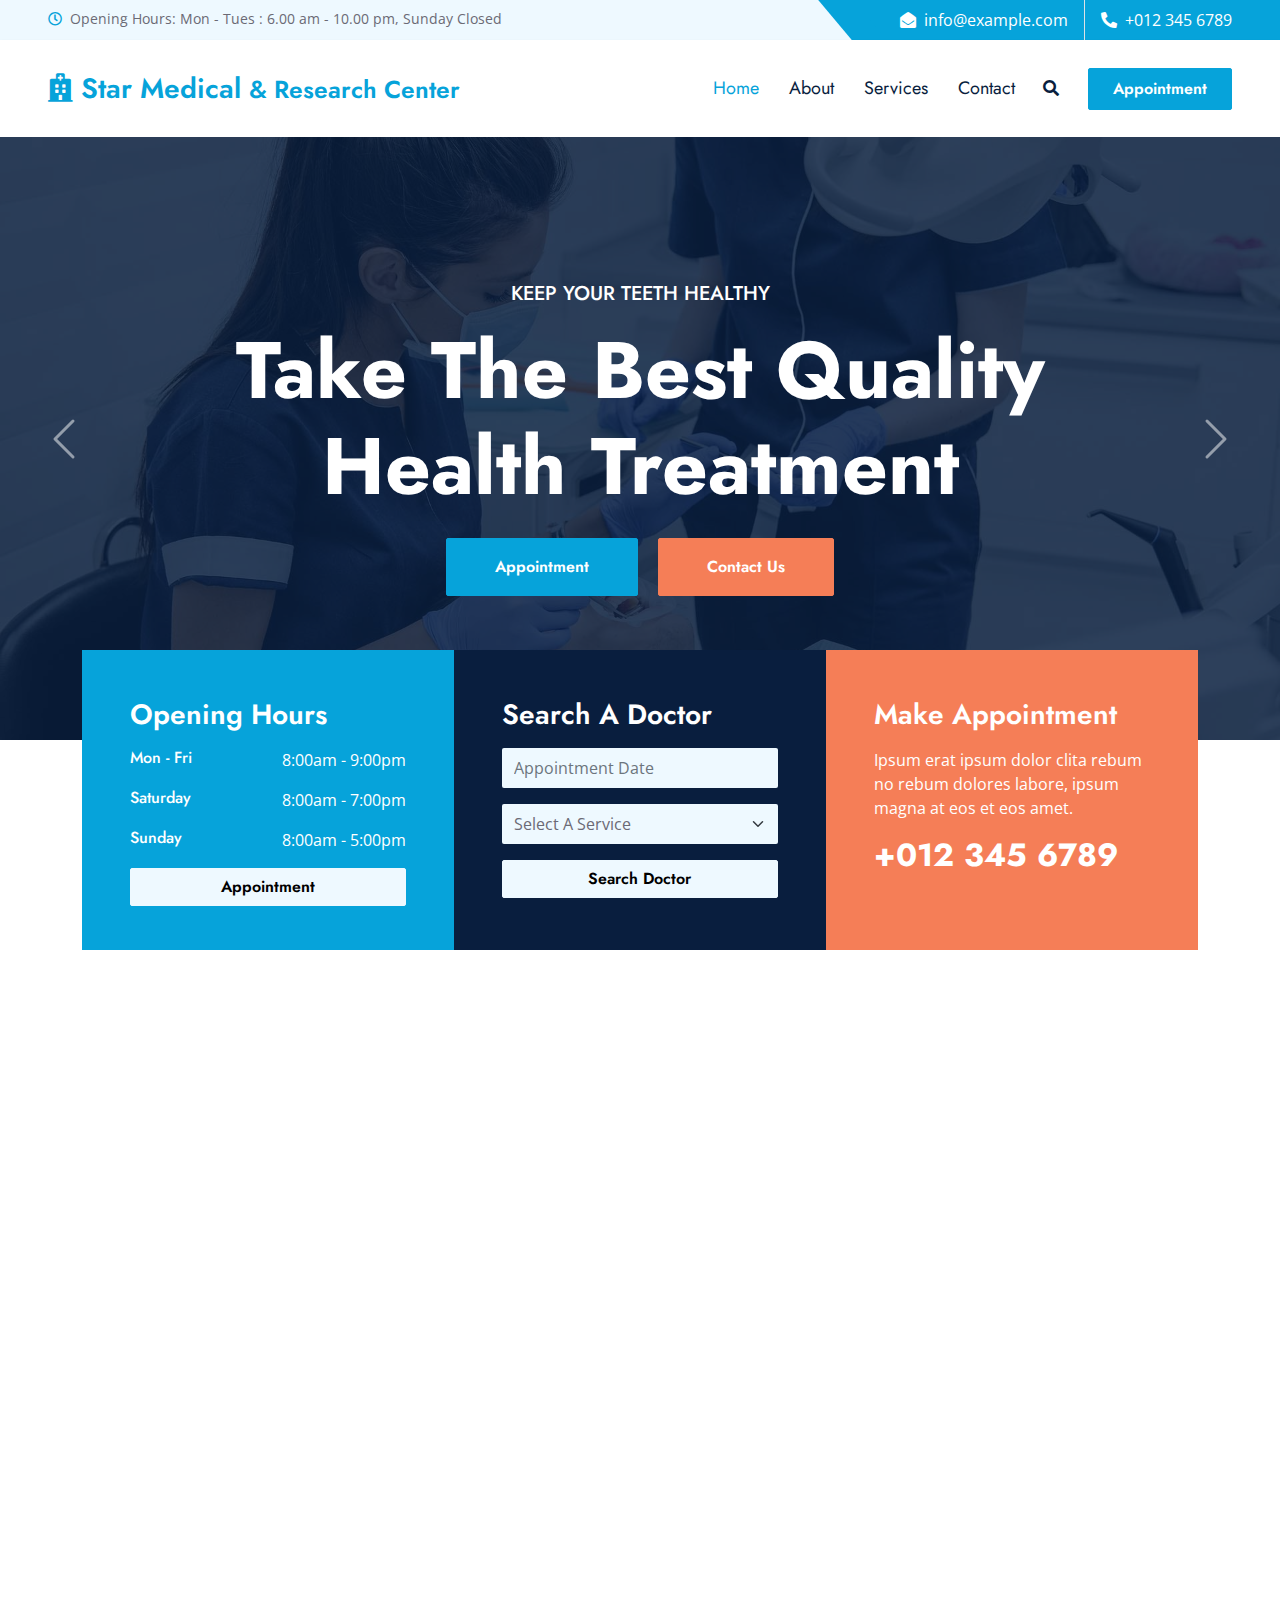
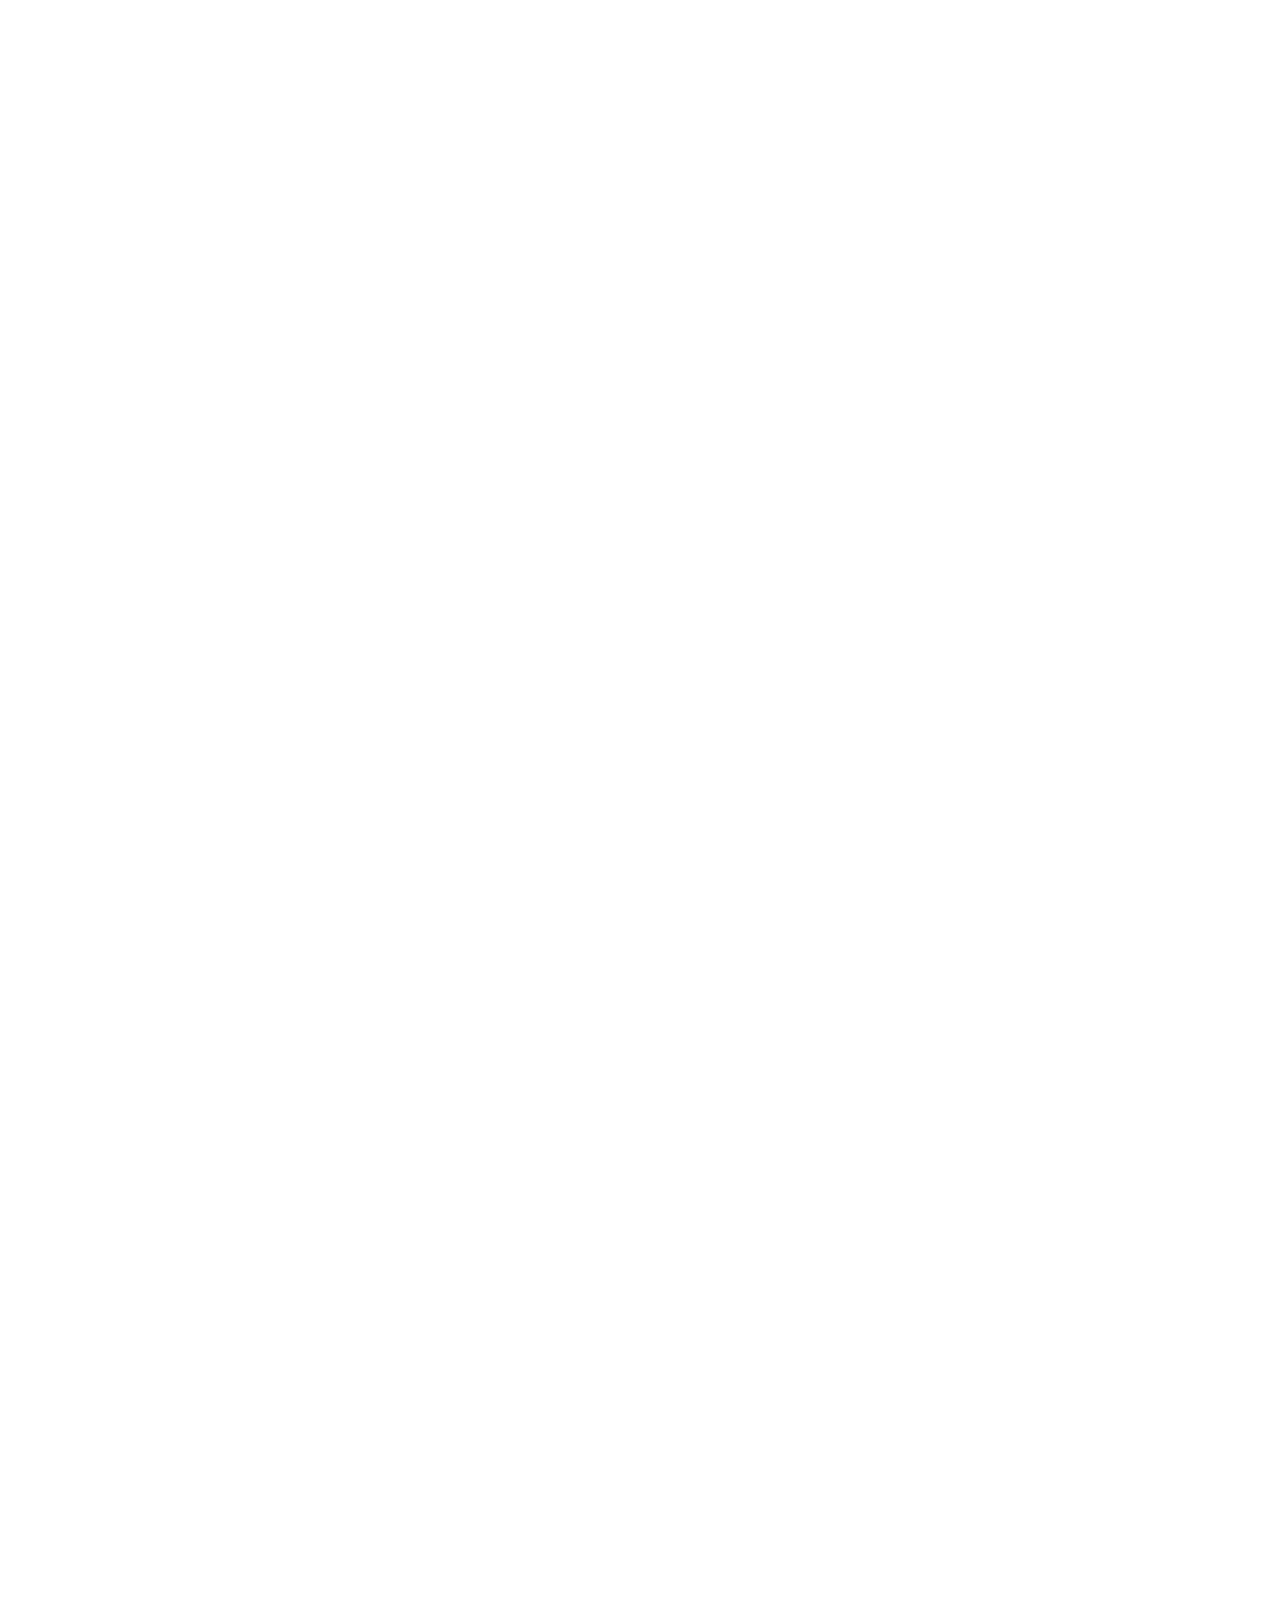
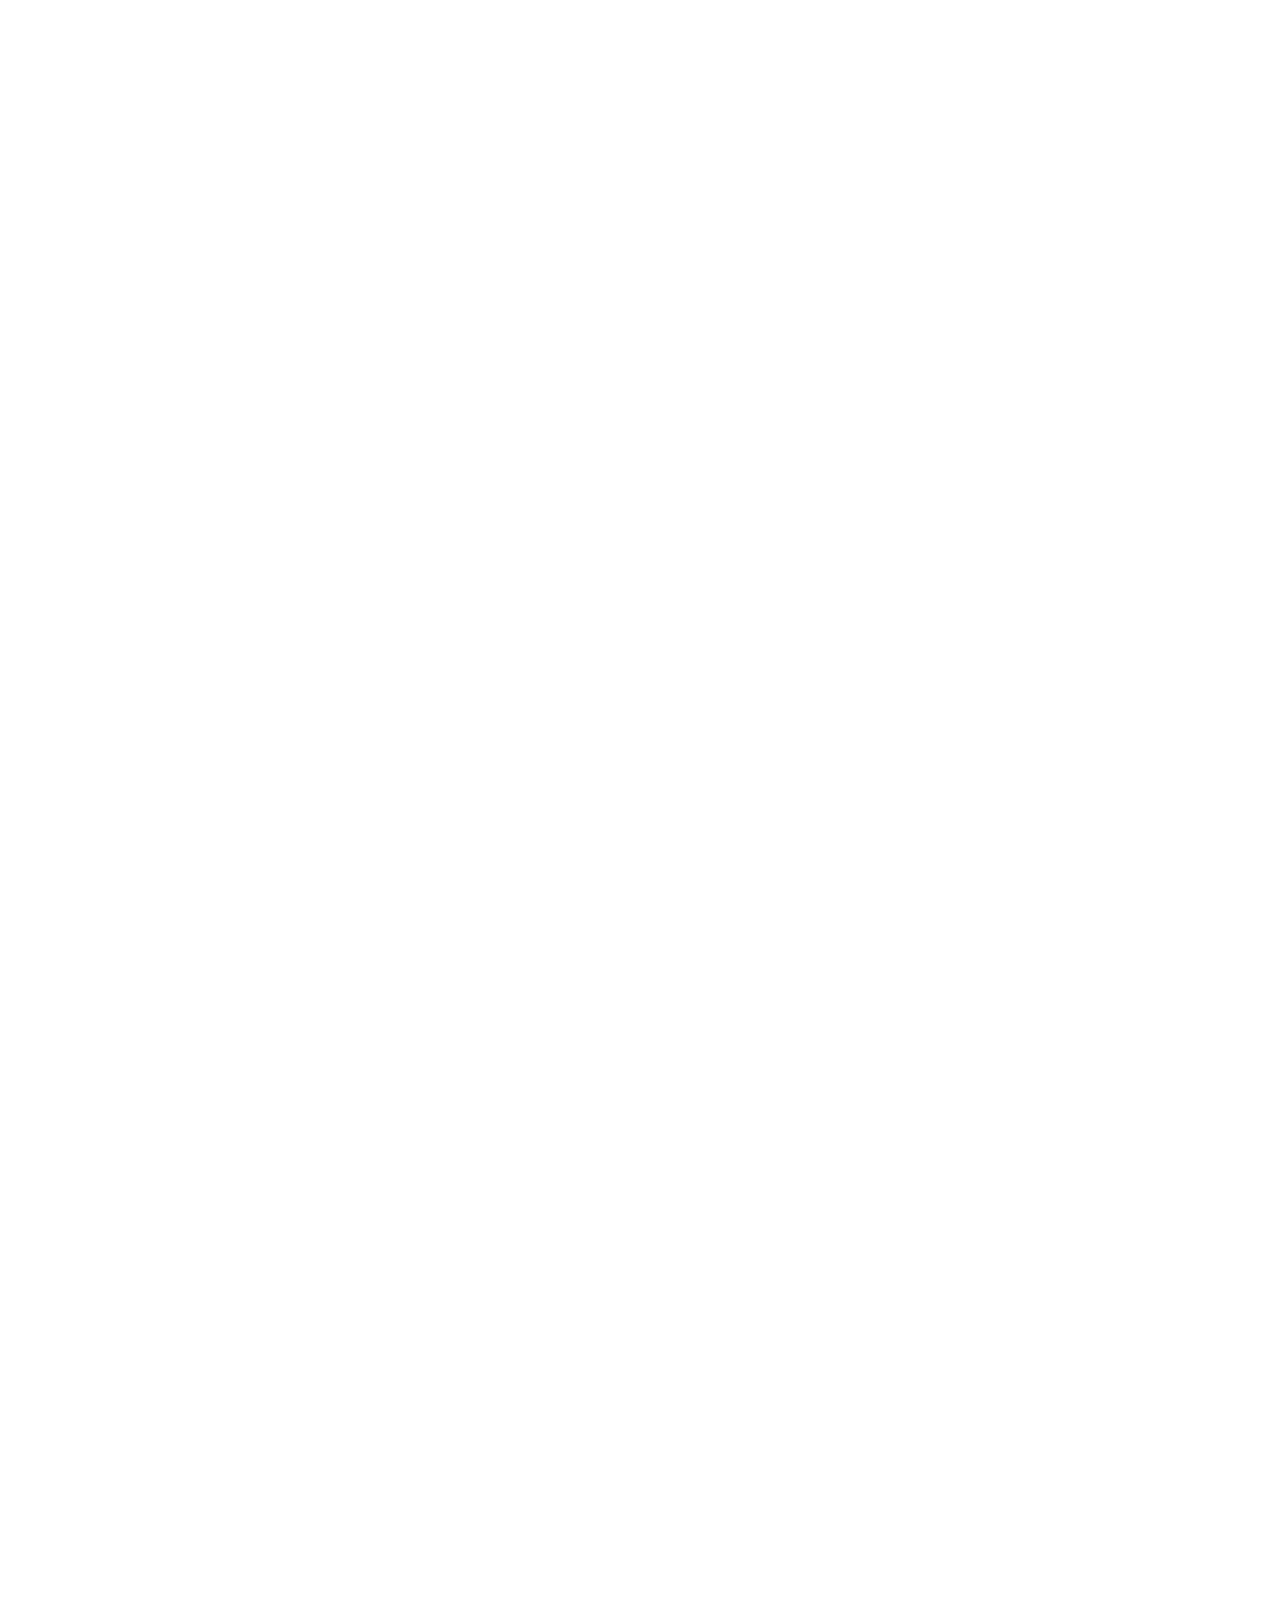
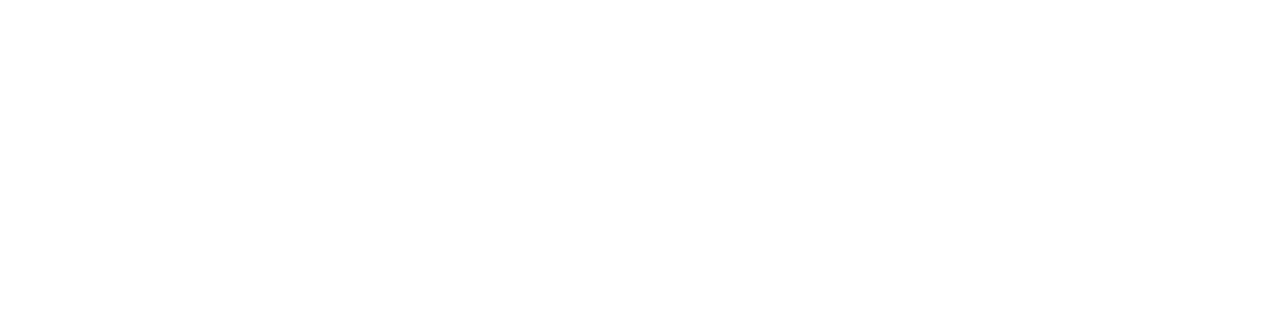
==== index.html @ 332d37e6 "file-upload" ====
<!DOCTYPE html>
<html lang="en">

<head>
    <meta charset="utf-8">
    <title>Star Medical & Research Center</title>
    <meta content="width=device-width, initial-scale=1.0" name="viewport">
    <meta content="Free HTML Templates" name="keywords">
    <meta content="Free HTML Templates" name="description">

    <!-- Favicon -->
    <link href="img/favicon.ico" rel="icon">

    <!-- Google Web Fonts -->
    <link rel="preconnect" href="https://fonts.gstatic.com">
    <link href="https://fonts.googleapis.com/css2?family=Jost:wght@500;600;700&family=Open+Sans:wght@400;600&display=swap" rel="stylesheet"> 

    <!-- Icon Font Stylesheet -->
    <link href="https://cdnjs.cloudflare.com/ajax/libs/font-awesome/5.10.0/css/all.min.css" rel="stylesheet">
    <link href="https://cdn.jsdelivr.net/npm/bootstrap-icons@1.4.1/font/bootstrap-icons.css" rel="stylesheet">

    <!-- Libraries Stylesheet -->
    <link href="lib/owlcarousel/assets/owl.carousel.min.css" rel="stylesheet">
    <link href="lib/animate/animate.min.css" rel="stylesheet">
    <link href="lib/tempusdominus/css/tempusdominus-bootstrap-4.min.css" rel="stylesheet" />
    <link href="lib/twentytwenty/twentytwenty.css" rel="stylesheet" />

    <!-- Customized Bootstrap Stylesheet -->
    <link href="css/bootstrap.min.css" rel="stylesheet">

    <!-- Template Stylesheet -->
    <link href="css/style.css" rel="stylesheet">
</head>

<body>
    <!-- Spinner Start -->
    <div id="spinner" class="show bg-white position-fixed translate-middle w-100 vh-100 top-50 start-50 d-flex align-items-center justify-content-center">
        <div class="spinner-grow text-primary m-1" role="status">
            <span class="sr-only">Loading...</span>
        </div>
        <div class="spinner-grow text-dark m-1" role="status">
            <span class="sr-only">Loading...</span>
        </div>
        <div class="spinner-grow text-secondary m-1" role="status">
            <span class="sr-only">Loading...</span>
        </div>
    </div>
    <!-- Spinner End -->


    <!-- Topbar Start -->
    <div class="container-fluid bg-light ps-5 pe-0 d-none d-lg-block">
        <div class="row gx-0">
            <div class="col-md-6 text-center text-lg-start mb-2 mb-lg-0">
                <div class="d-inline-flex align-items-center">
                    <small class="py-2"><i class="far fa-clock text-primary me-2"></i>Opening Hours: Mon - Tues : 6.00 am - 10.00 pm, Sunday Closed </small>
                </div>
            </div>
            <div class="col-md-6 text-center text-lg-end">
                <div class="position-relative d-inline-flex align-items-center bg-primary text-white top-shape px-5">
                    <div class="me-3 pe-3 border-end py-2">
                        <p class="m-0"><i class="fa fa-envelope-open me-2"></i>info@example.com</p>
                    </div>
                    <div class="py-2">
                        <p class="m-0"><i class="fa fa-phone-alt me-2"></i>+012 345 6789</p>
                    </div>
                </div>
            </div>
        </div>
    </div>
    <!-- Topbar End -->


    <!-- Navbar Start -->
    <nav class="navbar navbar-expand-lg bg-white navbar-light shadow-sm px-5 py-3 py-lg-0">
        <a href="index.html" class="navbar-brand p-0">
            <h3 class="m-0 text-primary"><i class="fas fa-hospital me-2"></i>Star Medical <small>& Research Center</small> </h3>
        </a>
        <button class="navbar-toggler" type="button" data-bs-toggle="collapse" data-bs-target="#navbarCollapse">
            <span class="navbar-toggler-icon"></span>
        </button>
        <div class="collapse navbar-collapse" id="navbarCollapse">
            <div class="navbar-nav ms-auto py-0">
                <a href="index.html" class="nav-item nav-link active">Home</a>
                <a href="about.html" class="nav-item nav-link">About</a>
                <a href="service.html" class="nav-item nav-link">Services</a>
                <!--<div class="nav-item dropdown">
                    <a href="#" class="nav-link dropdown-toggle" data-bs-toggle="dropdown">Pages</a>
                    <div class="dropdown-menu m-0">
                        <a href="price.html" class="dropdown-item">Pricing Plan</a>
                        <a href="team.html" class="dropdown-item">Our Dentist</a>
                        <a href="testimonial.html" class="dropdown-item">Testimonial</a>
                        <a href="appointment.html" class="dropdown-item">Appointment</a>
                    </div>
                </div>-->
                <a href="contact.html" class="nav-item nav-link">Contact</a>
            </div>
            <button type="button" class="btn text-dark" data-bs-toggle="modal" data-bs-target="#searchModal"><i class="fa fa-search"></i></button>
            <a href="appointment.html" class="btn btn-primary py-2 px-4 ms-3">Appointment</a>
        </div>
    </nav>
    <!-- Navbar End -->


    <!-- Full Screen Search Start -->
    <div class="modal fade" id="searchModal" tabindex="-1">
        <div class="modal-dialog modal-fullscreen">
            <div class="modal-content" style="background: rgba(9, 30, 62, .7);">
                <div class="modal-header border-0">
                    <button type="button" class="btn bg-white btn-close" data-bs-dismiss="modal" aria-label="Close"></button>
                </div>
                <div class="modal-body d-flex align-items-center justify-content-center">
                    <div class="input-group" style="max-width: 600px;">
                        <input type="text" class="form-control bg-transparent border-primary p-3" placeholder="Type search keyword">
                        <button class="btn btn-primary px-4"><i class="bi bi-search"></i></button>
                    </div>
                </div>
            </div>
        </div>
    </div>
    <!-- Full Screen Search End -->


    <!-- Carousel Start -->
    <div class="container-fluid p-0 ">
        <div id="header-carousel" class="carousel slide carousel-fade" data-bs-ride="carousel">
            <div class="carousel-inner">
                <div class="carousel-item active">
                    <img class="w-100" src="img/carousel-1.jpg" alt="Image">
                    <div class="carousel-caption d-flex flex-column align-items-center justify-content-center">
                        <div class="p-3" style="max-width: 900px;">
                            <h5 class="text-white text-uppercase mb-3 animated slideInDown">Keep Your Teeth Healthy</h5>
                            <h1 class="display-1 text-white mb-md-4 animated zoomIn">Take The Best Quality Health Treatment</h1>
                            <a href="appointment.html" class="btn btn-primary py-md-3 px-md-5 me-3 animated slideInLeft">Appointment</a>
                            <a href="" class="btn btn-secondary py-md-3 px-md-5 animated slideInRight">Contact Us</a>
                        </div>
                    </div>
                </div>
                 <!--<div class="carousel-item">
                    <img class="w-100" src="img/carousel-2.jpg" alt="Image">
                    <div class="carousel-caption d-flex flex-column align-items-center justify-content-center">
                        <div class="p-3" style="max-width: 900px;">
                            <h5 class="text-white text-uppercase mb-3 animated slideInDown">Keep Your Teeth Healthy</h5>
                            <h1 class="display-1 text-white mb-md-4 animated zoomIn">Take The Best Quality Health Treatment</h1>
                            <a href="appointment.html" class="btn btn-primary py-md-3 px-md-5 me-3 animated slideInLeft">Appointment</a>
                            <a href="" class="btn btn-secondary py-md-3 px-md-5 animated slideInRight">Contact Us</a>
                        </div>
                    </div>
                </div> -->
            </div>
            <button class="carousel-control-prev" type="button" data-bs-target="#header-carousel"
                data-bs-slide="prev">
                <span class="carousel-control-prev-icon" aria-hidden="true"></span>
                <span class="visually-hidden">Previous</span>
            </button>
            <button class="carousel-control-next" type="button" data-bs-target="#header-carousel"
                data-bs-slide="next">
                <span class="carousel-control-next-icon" aria-hidden="true"></span>
                <span class="visually-hidden">Next</span>
            </button>
        </div>
    </div>
    <!-- Carousel End -->


    <!-- Banner Start -->
    <div class="container-fluid banner mb-5">
        <div class="container">
            <div class="row gx-0">
                <div class="col-lg-4 wow zoomIn" data-wow-delay="0.1s">
                    <div class="bg-primary d-flex flex-column p-5" style="height: 300px;">
                        <h3 class="text-white mb-3">Opening Hours</h3>
                        <div class="d-flex justify-content-between text-white mb-3">
                            <h6 class="text-white mb-0">Mon - Fri</h6>
                            <p class="mb-0"> 8:00am - 9:00pm</p>
                        </div>
                        <div class="d-flex justify-content-between text-white mb-3">
                            <h6 class="text-white mb-0">Saturday</h6>
                            <p class="mb-0"> 8:00am - 7:00pm</p>
                        </div>
                        <div class="d-flex justify-content-between text-white mb-3">
                            <h6 class="text-white mb-0">Sunday</h6>
                            <p class="mb-0"> 8:00am - 5:00pm</p>
                        </div>
                        <a class="btn btn-light" href="">Appointment</a>
                    </div>
                </div>
                <div class="col-lg-4 wow zoomIn" data-wow-delay="0.3s">
                    <div class="bg-dark d-flex flex-column p-5" style="height: 300px;">
                        <h3 class="text-white mb-3">Search A Doctor</h3>
                        <div class="date mb-3" id="date" data-target-input="nearest">
                            <input type="text" class="form-control bg-light border-0 datetimepicker-input"
                                placeholder="Appointment Date" data-target="#date" data-toggle="datetimepicker" style="height: 40px;">
                        </div>
                        <select class="form-select bg-light border-0 mb-3" style="height: 40px;">
                            <option selected>Select A Service</option>
                                        <option value="1">Cardiology</option>
                                        <option value="2">Pediatric Medicine</option>
                                        <option value="3">Urology</option>
                                        <option value="4">General physcian</option>
                                        <option value="5">Health & Medicine</option>
                                        <option value="6">General Medicine</option>
                        </select>
                        <a class="btn btn-light" href="">Search Doctor</a>
                    </div>
                </div>
                <div class="col-lg-4 wow zoomIn" data-wow-delay="0.6s">
                    <div class="bg-secondary d-flex flex-column p-5" style="height: 300px;">
                        <h3 class="text-white mb-3">Make Appointment</h3>
                        <p class="text-white">Ipsum erat ipsum dolor clita rebum no rebum dolores labore, ipsum magna at eos et eos amet.</p>
                        <h2 class="text-white mb-0">+012 345 6789</h2>
                    </div>
                </div>
            </div>
        </div>
    </div>
    <!-- Banner Start -->


    <!-- About Start -->
    <div class="container-fluid py-5 wow fadeInUp" data-wow-delay="0.1s">
        <div class="container">
            <div class="row g-5">
                <div class="col-lg-7">
                    <div class="section-title mb-4">
                        <h5 class="position-relative d-inline-block text-primary text-uppercase">About Us</h5>
                        <h1 class="display-5 mb-0">Empowering Health and Healing: Star Medical & Research Center </h1>
                    </div>
                    <h4 class="text-body fst-italic mb-4">Where Excellence in Care Meets Compassion and Innovation</h4>
                    <p class="mb-4">At Star Medical & Research Center, we stand as a beacon of excellence in healthcare, dedicated to fostering wellness and providing comprehensive medical solutions.We have been committed to serving our community, delivering trusted care, and advancing medical innovation.</p>
                    <div class="row g-3">
                        <div class="col-sm-6 wow zoomIn" data-wow-delay="0.3s">
                            <h5 class="mb-3"><i class="fa fa-check-circle text-primary me-3"></i>Award Winning</h5>
                            <h5 class="mb-3"><i class="fa fa-check-circle text-primary me-3"></i>Professional Staff</h5>
                        </div>
                        <div class="col-sm-6 wow zoomIn" data-wow-delay="0.6s">
                            <h5 class="mb-3"><i class="fa fa-check-circle text-primary me-3"></i>24/7 Opened</h5>
                            <h5 class="mb-3"><i class="fa fa-check-circle text-primary me-3"></i>Fair Prices</h5>
                        </div>
                    </div>
                    <a href="appointment.html" class="btn btn-primary py-3 px-5 mt-4 wow zoomIn" data-wow-delay="0.6s">Make Appointment</a>
                </div>
                <div class="col-lg-5" style="min-height: 500px;">
                    <div class="position-relative h-100">
                        <img class="position-absolute w-100 h-100 rounded wow zoomIn" data-wow-delay="0.9s" src="img/about.jpg" style="object-fit: cover;">
                    </div>
                </div>
            </div>
        </div>
    </div>
    <!-- About End -->


    <!-- Appointment Start -->
    <div class="container-fluid bg-primary bg-appointment my-5 wow fadeInUp" data-wow-delay="0.1s">
        <div class="container">
            <div class="row gx-5">
                <div class="col-lg-6 py-5">
                    <div class="py-5">
                        <h3 class="text-white mb-4">Your Trusted Destination for Quality Healthcare: A Certified and Award-Winning Medical Hospital</h3>
                        <p class="text-white mb-0">Discover exceptional healthcare at our certified and award-winning medical hospital. Trusted for quality, we provide compassionate care and cutting-edge treatments for your well-being. Experience excellence in medical services and personalized attention from a team dedicated to your health and recovery.</p>
                    </div>
                </div>
                <div class="col-lg-6">
                    <div class="appointment-form h-100 d-flex flex-column justify-content-center text-center p-5 wow zoomIn" data-wow-delay="0.6s">
                        <h1 class="text-white mb-4">Make Appointment</h1>
                        <form>
                            <div class="row g-3">
                                <div class="col-12 col-sm-6">
                                    <select class="form-select bg-light border-0" style="height: 55px;">
                                        <option selected>Select A Service</option>
                                        <option value="1">Cardiology</option>
                                        <option value="2">Pediatric Medicine</option>
                                        <option value="3">Urology</option>
                                        <option value="4">General physcian</option>
                                        <option value="5">Health & Medicine</option>
                                        <option value="6">General Medicine</option>
                                    </select>
                                </div>
                                <div class="col-12 col-sm-6">
                                    <select class="form-select bg-light border-0" style="height: 55px;">
                                        <option selected>Select Doctor</option>
                                        <option value="1">Dr. Ahmad Samiullah</option>
                                        <option value="2">Dr. Muhammad Hisar</option>
                                        <option value="3">Dr. Muhammad Israr</option>
                                        <option value="4">Dr. Faheeem Ullah</option>
                                        <option value="5">Dr. Asim Khan</option>
                                        <option value="5">Dr. Muhammad Hashim</option>
                                    </select>
                                </div>
                                <div class="col-12 col-sm-6">
                                    <input type="text" class="form-control bg-light border-0" placeholder="Your Name" style="height: 55px;">
                                </div>
                                <div class="col-12 col-sm-6">
                                    <input type="email" class="form-control bg-light border-0" placeholder="Your Email" style="height: 55px;">
                                </div>
                                <div class="col-12 col-sm-6">
                                    <div class="date" id="date1" data-target-input="nearest">
                                        <input type="text"
                                            class="form-control bg-light border-0 datetimepicker-input"
                                            placeholder="Appointment Date" data-target="#date1" data-toggle="datetimepicker" style="height: 55px;">
                                    </div>
                                </div>
                                <div class="col-12 col-sm-6">
                                    <div class="time" id="time1" data-target-input="nearest">
                                        <input type="text"
                                            class="form-control bg-light border-0 datetimepicker-input"
                                            placeholder="Appointment Time" data-target="#time1" data-toggle="datetimepicker" style="height: 55px;">
                                    </div>
                                </div>
                                <div class="col-12">
                                    <button class="btn btn-dark w-100 py-3" type="submit">Make Appointment</button>
                                </div>
                            </div>
                        </form>
                    </div>
                </div>
            </div>
        </div>
    </div>
    <!-- Appointment End -->


    <!-- Service Start -->
    <div class="container-fluid py-5 wow fadeInUp" data-wow-delay="0.1s">
        <div class="container">
            <div class="row g-5 mb-5">
                
                <div class="col-lg-12">
                    <div class="section-title mb-5">
                        <h5 class="position-relative d-inline-block text-primary text-uppercase">Our Services</h5>
                        <h1 class="display-5 mb-0">We Offer The Best Quality Health Services</h1>
                    </div>
                    <div class="row g-5">
                        <div class="col-md-4 service-item wow zoomIn" data-wow-delay="0.6s">
                            <div class="rounded-top overflow-hidden">
                                <img class="img-fluid" src="img/Raidology.png" alt="">
                            </div>
                            <div class="position-relative bg-light rounded-bottom text-center p-4">
                                <h5 class="m-0">Raidology</h5>
                            </div>
                        </div>
                        <div class="col-md-4 service-item wow zoomIn" data-wow-delay="0.9s">
                            <div class="rounded-top overflow-hidden">
                                <img class="img-fluid" src="img/Laboratory.png" alt="">
                            </div>
                            <div class="position-relative bg-light rounded-bottom text-center p-4">
                                <h5 class="m-0">Laboratory</h5>
                            </div>
                        </div>
                        <div class="col-md-4 service-item wow zoomIn" data-wow-delay="0.9s">
                            <div class="rounded-top overflow-hidden">
                                <img class="img-fluid" src="img/Pediatric Medicine.png" alt="">
                            </div>
                            <div class="position-relative bg-light rounded-bottom text-center p-4">
                                <h5 class="m-0">Pediatric Medicine</h5>
                            </div>
                        </div>
                    </div>
                </div>
            </div>
            <div class="row g-5 wow fadeInUp" data-wow-delay="0.1s">
          
                <div class="col-lg-12">
                   
                    <div class="row g-5">
                        <div class="col-md-4 service-item wow zoomIn" data-wow-delay="0.6s">
                            <div class="rounded-top overflow-hidden">
                                <img class="img-fluid" src="img/uralogy.png" alt="">
                            </div>
                            <div class="position-relative bg-light rounded-bottom text-center p-4">
                                <h5 class="m-0">Urology</h5>
                            </div>
                        </div>
                        <div class="col-md-4 service-item wow zoomIn" data-wow-delay="0.9s">
                            <div class="rounded-top overflow-hidden">
                                <img class="img-fluid" src="img/General physcian.png" alt="">
                            </div>
                            <div class="position-relative bg-light rounded-bottom text-center p-4">
                                <h5 class="m-0">General physcian</h5>
                            </div>
                        </div>
                        <div class="col-md-4 service-item wow zoomIn" data-wow-delay="0.9s">
                            <div class="rounded-top overflow-hidden">
                                <img class="img-fluid" src="img/d.png" alt="">
                            </div>
                            <div class="position-relative bg-light rounded-bottom text-center p-4">
                                <h5 class="m-0">Pharmacy</h5>
                            </div>
                        </div>
                    </div>
                </div>
            </div>
        </div>
    </div>
    <!-- Service End -->


    <!-- Offer Start 
    <div class="container-fluid bg-offer my-5 py-5 wow fadeInUp" data-wow-delay="0.1s">
        <div class="container py-5">
            <div class="row justify-content-center">
                <div class="col-lg-7 wow zoomIn" data-wow-delay="0.6s">
                    <div class="offer-text text-center rounded p-5">
                        <h1 class="display-5 text-white">Save 30% On Your First Dental Checkup</h1>
                        <p class="text-white mb-4">Eirmod sed tempor lorem ut dolores sit kasd ipsum. Dolor ea et dolore et at sea ea at dolor justo ipsum duo rebum sea. Eos vero eos vero ea et dolore eirmod diam duo lorem magna sit dolore sed et.</p>
                        <a href="appointment.html" class="btn btn-dark py-3 px-5 me-3">Appointment</a>
                        <a href="" class="btn btn-light py-3 px-5">Read More</a>
                    </div>
                </div>
            </div>
        </div>
    </div>
     Offer End -->


    <!-- Pricing Start 
    <div class="container-fluid py-5 wow fadeInUp" data-wow-delay="0.1s">
        <div class="container">
            <div class="row g-5">
                <div class="col-lg-5">
                    <div class="section-title mb-4">
                        <h5 class="position-relative d-inline-block text-primary text-uppercase">Pricing Plan</h5>
                        <h1 class="display-5 mb-0">We Offer Fair Prices for Dental Treatment</h1>
                    </div>
                    <p class="mb-4">Tempor erat elitr rebum at clita. Diam dolor diam ipsum et tempor sit. Aliqu diam amet diam et eos labore. Clita erat ipsum et lorem et sit, sed stet no labore lorem sit. Sanctus clita duo justo eirmod magna dolore erat amet</p>
                    <h5 class="text-uppercase text-primary wow fadeInUp" data-wow-delay="0.3s">Call for Appointment</h5>
                    <h1 class="wow fadeInUp" data-wow-delay="0.6s">+012 345 6789</h1>
                </div>
                <div class="col-lg-7">
                    <div class="owl-carousel price-carousel wow zoomIn" data-wow-delay="0.9s">
                        <div class="price-item pb-4">
                            <div class="position-relative">
                                <img class="img-fluid rounded-top" src="img/price-1.jpg" alt="">
                                <div class="d-flex align-items-center justify-content-center bg-light rounded pt-2 px-3 position-absolute top-100 start-50 translate-middle" style="z-index: 2;">
                                    <h2 class="text-primary m-0">$35</h2>
                                </div>
                            </div>
                            <div class="position-relative text-center bg-light border-bottom border-primary py-5 p-4">
                                <h4>Teeth Whitening</h4>
                                <hr class="text-primary w-50 mx-auto mt-0">
                                <div class="d-flex justify-content-between mb-3"><span>Modern Equipment</span><i class="fa fa-check text-primary pt-1"></i></div>
                                <div class="d-flex justify-content-between mb-3"><span>Professional Dentist</span><i class="fa fa-check text-primary pt-1"></i></div>
                                <div class="d-flex justify-content-between mb-2"><span>24/7 Call Support</span><i class="fa fa-check text-primary pt-1"></i></div>
                                <a href="appointment.html" class="btn btn-primary py-2 px-4 position-absolute top-100 start-50 translate-middle">Appointment</a>
                            </div>
                        </div>
                        <div class="price-item pb-4">
                            <div class="position-relative">
                                <img class="img-fluid rounded-top" src="img/price-2.jpg" alt="">
                                <div class="d-flex align-items-center justify-content-center bg-light rounded pt-2 px-3 position-absolute top-100 start-50 translate-middle" style="z-index: 2;">
                                    <h2 class="text-primary m-0">$49</h2>
                                </div>
                            </div>
                            <div class="position-relative text-center bg-light border-bottom border-primary py-5 p-4">
                                <h4>Dental Implant</h4>
                                <hr class="text-primary w-50 mx-auto mt-0">
                                <div class="d-flex justify-content-between mb-3"><span>Modern Equipment</span><i class="fa fa-check text-primary pt-1"></i></div>
                                <div class="d-flex justify-content-between mb-3"><span>Professional Dentist</span><i class="fa fa-check text-primary pt-1"></i></div>
                                <div class="d-flex justify-content-between mb-2"><span>24/7 Call Support</span><i class="fa fa-check text-primary pt-1"></i></div>
                                <a href="appointment.html" class="btn btn-primary py-2 px-4 position-absolute top-100 start-50 translate-middle">Appointment</a>
                            </div>
                        </div>
                        <div class="price-item pb-4">
                            <div class="position-relative">
                                <img class="img-fluid rounded-top" src="img/price-3.jpg" alt="">
                                <div class="d-flex align-items-center justify-content-center bg-light rounded pt-2 px-3 position-absolute top-100 start-50 translate-middle" style="z-index: 2;">
                                    <h2 class="text-primary m-0">$99</h2>
                                </div>
                            </div>
                            <div class="position-relative text-center bg-light border-bottom border-primary py-5 p-4">
                                <h4>Root Canal</h4>
                                <hr class="text-primary w-50 mx-auto mt-0">
                                <div class="d-flex justify-content-between mb-3"><span>Modern Equipment</span><i class="fa fa-check text-primary pt-1"></i></div>
                                <div class="d-flex justify-content-between mb-3"><span>Professional Dentist</span><i class="fa fa-check text-primary pt-1"></i></div>
                                <div class="d-flex justify-content-between mb-2"><span>24/7 Call Support</span><i class="fa fa-check text-primary pt-1"></i></div>
                                <a href="appointment.html" class="btn btn-primary py-2 px-4 position-absolute top-100 start-50 translate-middle">Appointment</a>
                            </div>
                        </div>
                    </div>
                </div>
            </div>
        </div>
    </div>
    Pricing End -->


    <!-- Testimonial Start -->
    <div class="container-fluid bg-primary bg-testimonial py-5 my-5 wow fadeInUp" data-wow-delay="0.1s">
        <div class="container py-5">
            <div class="row justify-content-center">
                <div class="col-lg-7">
                    <div class="owl-carousel testimonial-carousel rounded p-5 wow zoomIn" data-wow-delay="0.6s">
                        <div class="testimonial-item text-center text-white">
                            <img class="img-fluid mx-auto rounded mb-4" src="img/testimonial-1.jpg" alt="">
                            <p class="fs-5">Dolores sed duo clita justo dolor et stet lorem kasd dolore lorem ipsum. At lorem lorem magna ut et, nonumy labore diam erat. Erat dolor rebum sit ipsum.</p>
                            <hr class="mx-auto w-25">
                            <h4 class="text-white mb-0">Client Name</h4>
                        </div>
                        <div class="testimonial-item text-center text-white">
                            <img class="img-fluid mx-auto rounded mb-4" src="img/testimonial-2.jpg" alt="">
                            <p class="fs-5">Dolores sed duo clita justo dolor et stet lorem kasd dolore lorem ipsum. At lorem lorem magna ut et, nonumy labore diam erat. Erat dolor rebum sit ipsum.</p>
                            <hr class="mx-auto w-25">
                            <h4 class="text-white mb-0">Client Name</h4>
                        </div>
                    </div>
                </div>
            </div>
        </div>
    </div>
    <!-- Testimonial End -->


    <!-- Team Start -->
    <div class="container-fluid py-5">
        <div class="container">
            <div class="row g-5">
                <div class="col-lg-4 wow slideInUp" data-wow-delay="0.1s">
                    <div class="section-title bg-light rounded h-100 p-5">
                        <h5 class="position-relative d-inline-block text-primary text-uppercase">Our Dentist</h5>
                        <h1 class="display-6 mb-4">Meet Our Certified & Experienced Dentist</h1>
                        <a href="appointment.html" class="btn btn-primary py-3 px-5">Appointment</a>
                    </div>
                </div>
                <div class="col-lg-4 wow slideInUp" data-wow-delay="0.3s">
                    <div class="team-item">
                        <div class="position-relative rounded-top" style="z-index: 1;">
                            <img class="img-fluid rounded-top w-100" src="img/team-1.jpg" alt="">
                            <div class="position-absolute top-100 start-50 translate-middle bg-light rounded p-2 d-flex">
                                <a class="btn btn-primary btn-square m-1" href="#"><i class="fab fa-twitter fw-normal"></i></a>
                                <a class="btn btn-primary btn-square m-1" href="#"><i class="fab fa-facebook-f fw-normal"></i></a>
                                <a class="btn btn-primary btn-square m-1" href="#"><i class="fab fa-linkedin-in fw-normal"></i></a>
                                <a class="btn btn-primary btn-square m-1" href="#"><i class="fab fa-instagram fw-normal"></i></a>
                            </div>
                        </div>
                        <div class="team-text position-relative bg-light text-center rounded-bottom p-4 pt-5">
                            <h4 class="mb-2">Dr. Ahmad Samiullah</h4>
                            <p class="text-primary mb-0">Implant Surgeon</p>
                        </div>
                    </div>
                </div>
                <div class="col-lg-4 wow slideInUp" data-wow-delay="0.6s">
                    <div class="team-item">
                        <div class="position-relative rounded-top" style="z-index: 1;">
                            <img class="img-fluid rounded-top w-100" src="img/team-2.jpg" alt="">
                            <div class="position-absolute top-100 start-50 translate-middle bg-light rounded p-2 d-flex">
                                <a class="btn btn-primary btn-square m-1" href="#"><i class="fab fa-twitter fw-normal"></i></a>
                                <a class="btn btn-primary btn-square m-1" href="#"><i class="fab fa-facebook-f fw-normal"></i></a>
                                <a class="btn btn-primary btn-square m-1" href="#"><i class="fab fa-linkedin-in fw-normal"></i></a>
                                <a class="btn btn-primary btn-square m-1" href="#"><i class="fab fa-instagram fw-normal"></i></a>
                            </div>
                        </div>
                        <div class="team-text position-relative bg-light text-center rounded-bottom p-4 pt-5">
                            <h4 class="mb-2">Dr. Muhammad Hisar</h4>
                            <p class="text-primary mb-0">Implant Surgeon</p>
                        </div>
                    </div>
                </div>
                <div class="col-lg-4 wow slideInUp" data-wow-delay="0.1s">
                    <div class="team-item">
                        <div class="position-relative rounded-top" style="z-index: 1;">
                            <img class="img-fluid rounded-top w-100" src="img/team-3.jpg" alt="">
                            <div class="position-absolute top-100 start-50 translate-middle bg-light rounded p-2 d-flex">
                                <a class="btn btn-primary btn-square m-1" href="#"><i class="fab fa-twitter fw-normal"></i></a>
                                <a class="btn btn-primary btn-square m-1" href="#"><i class="fab fa-facebook-f fw-normal"></i></a>
                                <a class="btn btn-primary btn-square m-1" href="#"><i class="fab fa-linkedin-in fw-normal"></i></a>
                                <a class="btn btn-primary btn-square m-1" href="#"><i class="fab fa-instagram fw-normal"></i></a>
                            </div>
                        </div>
                        <div class="team-text position-relative bg-light text-center rounded-bottom p-4 pt-5">
                            <h4 class="mb-2">Dr. Muhammad Israr</h4>
                            <p class="text-primary mb-0">Implant Surgeon</p>
                        </div>
                    </div>
                </div>
                <div class="col-lg-4 wow slideInUp" data-wow-delay="0.3s">
                    <div class="team-item">
                        <div class="position-relative rounded-top" style="z-index: 1;">
                            <img class="img-fluid rounded-top w-100" src="img/team-4.jpg" alt="">
                            <div class="position-absolute top-100 start-50 translate-middle bg-light rounded p-2 d-flex">
                                <a class="btn btn-primary btn-square m-1" href="#"><i class="fab fa-twitter fw-normal"></i></a>
                                <a class="btn btn-primary btn-square m-1" href="#"><i class="fab fa-facebook-f fw-normal"></i></a>
                                <a class="btn btn-primary btn-square m-1" href="#"><i class="fab fa-linkedin-in fw-normal"></i></a>
                                <a class="btn btn-primary btn-square m-1" href="#"><i class="fab fa-instagram fw-normal"></i></a>
                            </div>
                        </div>
                        <div class="team-text position-relative bg-light text-center rounded-bottom p-4 pt-5">
                            <h4 class="mb-2">Dr. Faheeem Ullah</h4>
                            <p class="text-primary mb-0">Implant Surgeon</p>
                        </div>
                    </div>
                </div>
                <div class="col-lg-4 wow slideInUp" data-wow-delay="0.6s">
                    <div class="team-item">
                        <div class="position-relative rounded-top" style="z-index: 1;">
                            <img class="img-fluid rounded-top w-100" src="img/team-5.jpg" alt="">
                            <div class="position-absolute top-100 start-50 translate-middle bg-light rounded p-2 d-flex">
                                <a class="btn btn-primary btn-square m-1" href="#"><i class="fab fa-twitter fw-normal"></i></a>
                                <a class="btn btn-primary btn-square m-1" href="#"><i class="fab fa-facebook-f fw-normal"></i></a>
                                <a class="btn btn-primary btn-square m-1" href="#"><i class="fab fa-linkedin-in fw-normal"></i></a>
                                <a class="btn btn-primary btn-square m-1" href="#"><i class="fab fa-instagram fw-normal"></i></a>
                            </div>
                        </div>
                        <div class="team-text position-relative bg-light text-center rounded-bottom p-4 pt-5">
                            <h4 class="mb-2">Dr. Asim Khan</h4>
                            <p class="text-primary mb-0">Implant Surgeon</p>
                        </div>
                    </div>
                </div>
            </div>
        </div>
    </div>
    <!-- Team End -->


    <!-- Newsletter Start 
    <div class="container-fluid position-relative pt-5 wow fadeInUp" data-wow-delay="0.1s" style="z-index: 1;">
        <div class="container">
            <div class="bg-primary p-5">
                <form class="mx-auto" style="max-width: 600px;">
                    <div class="input-group">
                        <input type="text" class="form-control border-white p-3" placeholder="Your Email">
                        <button class="btn btn-dark px-4">Sign Up</button>
                    </div>
                </form>
            </div>
        </div>
    </div>
     Newsletter End -->
    

    <!-- Footer Start -->
    <div class="container-fluid bg-dark text-light py-5 wow fadeInUp" data-wow-delay="0.3s" style="">
        <div class="container pt-5">
            <div class="row g-5 pt-4">
                <div class="col-lg-3 col-md-6">
                    <h3 class="text-white mb-4">Quick Links</h3>
                    <div class="d-flex flex-column justify-content-start">
                        <a class="text-light mb-2" href="#"><i class="bi bi-arrow-right text-primary me-2"></i>Home</a>
                        <a class="text-light mb-2" href="#"><i class="bi bi-arrow-right text-primary me-2"></i>About Us</a>
                        <a class="text-light mb-2" href="#"><i class="bi bi-arrow-right text-primary me-2"></i>Our Services</a>
                        <a class="text-light mb-2" href="#"><i class="bi bi-arrow-right text-primary me-2"></i>Latest Blog</a>
                        <a class="text-light" href="#"><i class="bi bi-arrow-right text-primary me-2"></i>Contact Us</a>
                    </div>
                </div>
                <div class="col-lg-3 col-md-6">
                    <h3 class="text-white mb-4">Popular Links</h3>
                    <div class="d-flex flex-column justify-content-start">
                        <a class="text-light mb-2" href="#"><i class="bi bi-arrow-right text-primary me-2"></i>Home</a>
                        <a class="text-light mb-2" href="#"><i class="bi bi-arrow-right text-primary me-2"></i>About Us</a>
                        <a class="text-light mb-2" href="#"><i class="bi bi-arrow-right text-primary me-2"></i>Our Services</a>
                        <a class="text-light mb-2" href="#"><i class="bi bi-arrow-right text-primary me-2"></i>Latest Blog</a>
                        <a class="text-light" href="#"><i class="bi bi-arrow-right text-primary me-2"></i>Contact Us</a>
                    </div>
                </div>
                <div class="col-lg-3 col-md-6">
                    <h3 class="text-white mb-4">Get In Touch</h3>
                    <p class="mb-2"><i class="bi bi-geo-alt text-primary me-2"></i>123 Street, New York, USA</p>
                    <p class="mb-2"><i class="bi bi-envelope-open text-primary me-2"></i>info@example.com</p>
                    <p class="mb-0"><i class="bi bi-telephone text-primary me-2"></i>+012 345 67890</p>
                </div>
                <div class="col-lg-3 col-md-6">
                    <h3 class="text-white mb-4">Follow Us</h3>
                    <div class="d-flex">
                        <a class="btn btn-lg btn-primary btn-lg-square rounded me-2" href="#"><i class="fab fa-twitter fw-normal"></i></a>
                        <a class="btn btn-lg btn-primary btn-lg-square rounded me-2" href="#"><i class="fab fa-facebook-f fw-normal"></i></a>
                        <a class="btn btn-lg btn-primary btn-lg-square rounded me-2" href="#"><i class="fab fa-linkedin-in fw-normal"></i></a>
                        <a class="btn btn-lg btn-primary btn-lg-square rounded" href="#"><i class="fab fa-instagram fw-normal"></i></a>
                    </div>
                </div>
            </div>
        </div>
    </div>
   <!-- <div class="container-fluid text-light py-4" style="background: #051225;">
        <div class="container">
            <div class="row g-0">
                <div class="col-md-6 text-center text-md-start">
                    <p class="mb-md-0">&copy; <a class="text-white border-bottom" href="#">Your Site Name</a>. All Rights Reserved.</p>
                </div>
                <div class="col-md-6 text-center text-md-end">
                    <p class="mb-0">Designed by <a class="text-white border-bottom" href="https://htmlcodex.com">HTML Codex</a><br>
                        Distributed by <a class="text-white border-bottom" href="https://themewagon.com">ThemeWagon</a>              
                    </p>
                </div>
            </div>
        </div>
    </div>-->
    <!-- Footer End -->


    <!-- Back to Top -->
    <a href="#" class="btn btn-lg btn-primary btn-lg-square rounded back-to-top"><i class="bi bi-arrow-up"></i></a>


    <!-- JavaScript Libraries -->
    <script src="https://code.jquery.com/jquery-3.4.1.min.js"></script>
    <script src="https://cdn.jsdelivr.net/npm/bootstrap@5.0.0/dist/js/bootstrap.bundle.min.js"></script>
    <script src="lib/wow/wow.min.js"></script>
    <script src="lib/easing/easing.min.js"></script>
    <script src="lib/waypoints/waypoints.min.js"></script>
    <script src="lib/owlcarousel/owl.carousel.min.js"></script>
    <script src="lib/tempusdominus/js/moment.min.js"></script>
    <script src="lib/tempusdominus/js/moment-timezone.min.js"></script>
    <script src="lib/tempusdominus/js/tempusdominus-bootstrap-4.min.js"></script>
    <script src="lib/twentytwenty/jquery.event.move.js"></script>
    <script src="lib/twentytwenty/jquery.twentytwenty.js"></script>

    <!-- Template Javascript -->
    <script src="js/main.js"></script>
</body>

</html>
---- lib/twentytwenty/twentytwenty.css ----
.twentytwenty-horizontal .twentytwenty-handle:before, .twentytwenty-horizontal .twentytwenty-handle:after, .twentytwenty-vertical .twentytwenty-handle:before, .twentytwenty-vertical .twentytwenty-handle:after {
  content: " ";
  display: block;
  background: white;
  position: absolute;
  z-index: 30;
  -webkit-box-shadow: 0px 0px 12px rgba(51, 51, 51, 0.5);
  -moz-box-shadow: 0px 0px 12px rgba(51, 51, 51, 0.5);
  box-shadow: 0px 0px 12px rgba(51, 51, 51, 0.5); }

.twentytwenty-horizontal .twentytwenty-handle:before, .twentytwenty-horizontal .twentytwenty-handle:after {
  width: 3px;
  height: 9999px;
  left: 50%;
  margin-left: -1.5px; }

.twentytwenty-vertical .twentytwenty-handle:before, .twentytwenty-vertical .twentytwenty-handle:after {
  width: 9999px;
  height: 3px;
  top: 50%;
  margin-top: -1.5px; }

.twentytwenty-before-label, .twentytwenty-after-label, .twentytwenty-overlay {
  position: absolute;
  top: 0;
  width: 100%;
  height: 100%; }

.twentytwenty-before-label, .twentytwenty-after-label, .twentytwenty-overlay {
  -webkit-transition-duration: 0.5s;
  -moz-transition-duration: 0.5s;
  transition-duration: 0.5s; }

.twentytwenty-before-label, .twentytwenty-after-label {
  -webkit-transition-property: opacity;
  -moz-transition-property: opacity;
  transition-property: opacity; }

.twentytwenty-before-label:before, .twentytwenty-after-label:before {
  color: white;
  font-size: 13px;
  letter-spacing: 0.1em; }

.twentytwenty-before-label:before, .twentytwenty-after-label:before {
  position: absolute;
  background: rgba(255, 255, 255, 0.2);
  line-height: 38px;
  padding: 0 20px;
  -webkit-border-radius: 2px;
  -moz-border-radius: 2px;
  border-radius: 2px; }

.twentytwenty-horizontal .twentytwenty-before-label:before, .twentytwenty-horizontal .twentytwenty-after-label:before {
  top: 50%;
  margin-top: -19px; }

.twentytwenty-vertical .twentytwenty-before-label:before, .twentytwenty-vertical .twentytwenty-after-label:before {
  left: 50%;
  margin-left: -45px;
  text-align: center;
  width: 90px; }

.twentytwenty-left-arrow, .twentytwenty-right-arrow, .twentytwenty-up-arrow, .twentytwenty-down-arrow {
  width: 0;
  height: 0;
  border: 6px inset transparent;
  position: absolute; }

.twentytwenty-left-arrow, .twentytwenty-right-arrow {
  top: 50%;
  margin-top: -6px; }

.twentytwenty-up-arrow, .twentytwenty-down-arrow {
  left: 50%;
  margin-left: -6px; }

.twentytwenty-container {
  -webkit-box-sizing: content-box;
  -moz-box-sizing: content-box;
  box-sizing: content-box;
  z-index: 0;
  overflow: hidden;
  position: relative;
  -webkit-user-select: none;
  -moz-user-select: none;
  -ms-user-select: none; }
  .twentytwenty-container img {
    max-width: 100%;
    position: absolute;
    top: 0;
    display: block; }
  .twentytwenty-container.active .twentytwenty-overlay, .twentytwenty-container.active :hover.twentytwenty-overlay {
    background: rgba(0, 0, 0, 0); }
    .twentytwenty-container.active .twentytwenty-overlay .twentytwenty-before-label,
    .twentytwenty-container.active .twentytwenty-overlay .twentytwenty-after-label, .twentytwenty-container.active :hover.twentytwenty-overlay .twentytwenty-before-label,
    .twentytwenty-container.active :hover.twentytwenty-overlay .twentytwenty-after-label {
      opacity: 0; }
  .twentytwenty-container * {
    -webkit-box-sizing: content-box;
    -moz-box-sizing: content-box;
    box-sizing: content-box; }

.twentytwenty-before-label {
  opacity: 0; }
  .twentytwenty-before-label:before {
    content: attr(data-content); }

.twentytwenty-after-label {
  opacity: 0; }
  .twentytwenty-after-label:before {
    content: attr(data-content); }

.twentytwenty-horizontal .twentytwenty-before-label:before {
  left: 10px; }

.twentytwenty-horizontal .twentytwenty-after-label:before {
  right: 10px; }

.twentytwenty-vertical .twentytwenty-before-label:before {
  top: 10px; }

.twentytwenty-vertical .twentytwenty-after-label:before {
  bottom: 10px; }

.twentytwenty-overlay {
  -webkit-transition-property: background;
  -moz-transition-property: background;
  transition-property: background;
  background: rgba(0, 0, 0, 0);
  z-index: 25; }
  .twentytwenty-overlay:hover {
    background: rgba(0, 0, 0, 0.5); }
    .twentytwenty-overlay:hover .twentytwenty-after-label {
      opacity: 1; }
    .twentytwenty-overlay:hover .twentytwenty-before-label {
      opacity: 1; }

.twentytwenty-before {
  z-index: 20; }

.twentytwenty-after {
  z-index: 10; }

.twentytwenty-handle {
  height: 38px;
  width: 38px;
  position: absolute;
  left: 50%;
  top: 50%;
  margin-left: -22px;
  margin-top: -22px;
  border: 3px solid white;
  -webkit-border-radius: 1000px;
  -moz-border-radius: 1000px;
  border-radius: 1000px;
  -webkit-box-shadow: 0px 0px 12px rgba(51, 51, 51, 0.5);
  -moz-box-shadow: 0px 0px 12px rgba(51, 51, 51, 0.5);
  box-shadow: 0px 0px 12px rgba(51, 51, 51, 0.5);
  z-index: 40;
  cursor: pointer; }

.twentytwenty-horizontal .twentytwenty-handle:before {
  bottom: 50%;
  margin-bottom: 22px;
  -webkit-box-shadow: 0 3px 0 white, 0px 0px 12px rgba(51, 51, 51, 0.5);
  -moz-box-shadow: 0 3px 0 white, 0px 0px 12px rgba(51, 51, 51, 0.5);
  box-shadow: 0 3px 0 white, 0px 0px 12px rgba(51, 51, 51, 0.5); }
.twentytwenty-horizontal .twentytwenty-handle:after {
  top: 50%;
  margin-top: 22px;
  -webkit-box-shadow: 0 -3px 0 white, 0px 0px 12px rgba(51, 51, 51, 0.5);
  -moz-box-shadow: 0 -3px 0 white, 0px 0px 12px rgba(51, 51, 51, 0.5);
  box-shadow: 0 -3px 0 white, 0px 0px 12px rgba(51, 51, 51, 0.5); }

.twentytwenty-vertical .twentytwenty-handle:before {
  left: 50%;
  margin-left: 22px;
  -webkit-box-shadow: 3px 0 0 white, 0px 0px 12px rgba(51, 51, 51, 0.5);
  -moz-box-shadow: 3px 0 0 white, 0px 0px 12px rgba(51, 51, 51, 0.5);
  box-shadow: 3px 0 0 white, 0px 0px 12px rgba(51, 51, 51, 0.5); }
.twentytwenty-vertical .twentytwenty-handle:after {
  right: 50%;
  margin-right: 22px;
  -webkit-box-shadow: -3px 0 0 white, 0px 0px 12px rgba(51, 51, 51, 0.5);
  -moz-box-shadow: -3px 0 0 white, 0px 0px 12px rgba(51, 51, 51, 0.5);
  box-shadow: -3px 0 0 white, 0px 0px 12px rgba(51, 51, 51, 0.5); }

.twentytwenty-left-arrow {
  border-right: 6px solid white;
  left: 50%;
  margin-left: -17px; }

.twentytwenty-right-arrow {
  border-left: 6px solid white;
  right: 50%;
  margin-right: -17px; }

.twentytwenty-up-arrow {
  border-bottom: 6px solid white;
  top: 50%;
  margin-top: -17px; }

.twentytwenty-down-arrow {
  border-top: 6px solid white;
  bottom: 50%;
  margin-bottom: -17px; }
---- css/style.css ----
/********** Template CSS **********/
:root {
    --primary: #06A3DA;
    --secondary: #F57E57;
    --light: #EEF9FF;
    --dark: #091E3E;
}

h1,
h2,
.font-weight-bold {
    font-weight: 700 !important;
}

h3,
h4,
.font-weight-semi-bold {
    font-weight: 600 !important;
}

h5,
h6,
.font-weight-medium {
    font-weight: 500 !important;
}

.btn {
    font-family: 'Jost', sans-serif;
    font-weight: 600;
    transition: .5s;
}

.btn-primary,
.btn-secondary {
    color: #FFFFFF;
}

.btn-primary:hover {
    background: var(--secondary);
    border-color: var(--secondary);
}

.btn-secondary:hover {
    background: var(--primary);
    border-color: var(--primary);
}

.btn-square {
    width: 36px;
    height: 36px;
}

.btn-sm-square {
    width: 28px;
    height: 28px;
}

.btn-lg-square {
    width: 46px;
    height: 46px;
}

.btn-square,
.btn-sm-square,
.btn-lg-square {
    padding-left: 0;
    padding-right: 0;
    text-align: center;
}

#spinner {
    opacity: 0;
    visibility: hidden;
    transition: opacity .5s ease-out, visibility 0s linear .5s;
    z-index: 99999;
}

#spinner.show {
    transition: opacity .5s ease-out, visibility 0s linear 0s;
    visibility: visible;
    opacity: 1;
}

.back-to-top {
    position: fixed;
    display: none;
    right: 45px;
    bottom: 45px;
    z-index: 99;
}

.top-shape::before {
    position: absolute;
    content: "";
    width: 35px;
    height: 100%;
    top: 0;
    left: -17px;
    background: var(--primary);
    transform: skew(40deg);
}

.navbar-light .navbar-nav .nav-link {
    font-family: 'Jost', sans-serif;
    padding: 35px 15px;
    font-size: 18px;
    color: var(--dark);
    outline: none;
    transition: .5s;
}

.sticky-top.navbar-light .navbar-nav .nav-link {
    padding: 20px 15px;
}

.navbar-light .navbar-nav .nav-link:hover,
.navbar-light .navbar-nav .nav-link.active {
    color: var(--primary);
}

@media (max-width: 991.98px) {
    .navbar-light .navbar-nav .nav-link,
    .sticky-top.navbar-light .navbar-nav .nav-link {
        padding: 10px 0;
    }
}

.carousel-caption {
    top: 0;
    left: 0;
    right: 0;
    bottom: 0;
    background: rgba(9, 30, 62, .85);
    z-index: 1;
}

@media (max-width: 576px) {
    .carousel-caption h5 {
        font-size: 14px;
        font-weight: 500 !important;
    }

    .carousel-caption h1 {
        font-size: 30px;
        font-weight: 600 !important;
    }
}

.carousel-control-prev,
.carousel-control-next {
    width: 10%;
}

.carousel-control-prev-icon,
.carousel-control-next-icon {
    width: 3rem;
    height: 3rem;
}

@media (min-width: 991.98px) {
    .banner {
        position: relative;
        margin-top: -90px;
        z-index: 1;
    }
}

.section-title h5::before {
    position: absolute;
    content: "";
    width: 45px;
    height: 3px;
    right: -55px;
    bottom: 11px;
    background: var(--primary);
}

.section-title h5::after {
    position: absolute;
    content: "";
    width: 15px;
    height: 3px;
    right: -75px;
    bottom: 11px;
    background: var(--secondary);
}

.twentytwenty-wrapper {
    height: 100%;
}

.hero-header {
    background: linear-gradient(rgba(9, 30, 62, .85), rgba(9, 30, 62, .85)), url(../img/carousel-1.jpg) center center no-repeat;
    background-size: cover;
}

.bg-appointment {
    background: linear-gradient(rgba(9, 30, 62, .85), rgba(9, 30, 62, .85)), url(../img/carousel-1.jpg) center center no-repeat;
    background-size: cover;
}

.appointment-form {
    background: rgba(6, 163, 218, .7);
}

.service-item img,
.service-item .bg-light,
.service-item .bg-light h5,
.team-item .team-text {
    transition: .5s;
}

.service-item:hover img {
    transform: scale(1.15);
}

.team-item .team-text::after,
.service-item .bg-light::after {
    position: absolute;
    content: "";
    top: 50%;
    bottom: 0;
    left: 15px;
    right: 15px;
    border-radius:100px / 15px;
    box-shadow: 0 0 15px rgba(0, 0, 0, .7);
    opacity: 0;
    transition: .5s;
    z-index: -1;
}

.team-item:hover .team-text::after,
.service-item:hover .bg-light::after {
    opacity: 1;
}

.bg-offer {
    background:url(../img/carousel-1.jpg) center center no-repeat;
    background-size: cover;
}

.offer-text {
    background: rgba(6, 163, 218, .85);
}

.price-carousel .owl-nav {
    position: absolute;
    width: calc(100% + 45px);
    height: 45px;
    top: calc(50% - 22.5px);
    left: -22.5px;
    display: flex;
    justify-content: space-between;
    opacity: 0;
    transition: .5s;
}

.price-carousel:hover .owl-nav {
    opacity: 1;
}

.price-carousel .owl-nav .owl-prev,
.price-carousel .owl-nav .owl-next {
    position: relative;
    width: 45px;
    height: 45px;
    display: flex;
    align-items: center;
    justify-content: center;
    color: #FFFFFF;
    background: var(--primary);
    border-radius: 2px;
    font-size: 22px;
    transition: .5s;
}

.price-carousel .owl-nav .owl-prev:hover,
.price-carousel .owl-nav .owl-next:hover {
    background: var(--secondary);
}

.bg-testimonial {
    background: url(../img/carousel-2.jpg) center center no-repeat;
    background-size: cover;
}

.testimonial-carousel {
    background: rgba(6, 163, 218, .85);
}

.testimonial-carousel .owl-nav {
    position: absolute;
    width: calc(100% + 46px);
    height: 46px;
    top: calc(50% - 23px);
    left: -23px;
    display: flex;
    justify-content: space-between;
    z-index: 1;
}

.testimonial-carousel .owl-nav .owl-prev,
.testimonial-carousel .owl-nav .owl-next {
    position: relative;
    width: 46px;
    height: 46px;
    display: flex;
    align-items: center;
    justify-content: center;
    color: #FFFFFF;
    background: var(--primary);
    border-radius: 2px;
    font-size: 22px;
    transition: .5s;
}

.testimonial-carousel .owl-nav .owl-prev:hover,
.testimonial-carousel .owl-nav .owl-next:hover {
    background: var(--secondary);
}

.testimonial-carousel .owl-item img {
    width: 120px;
    height: 120px;
}


.carousel-item.active {
    max-height: 603px !important;
}
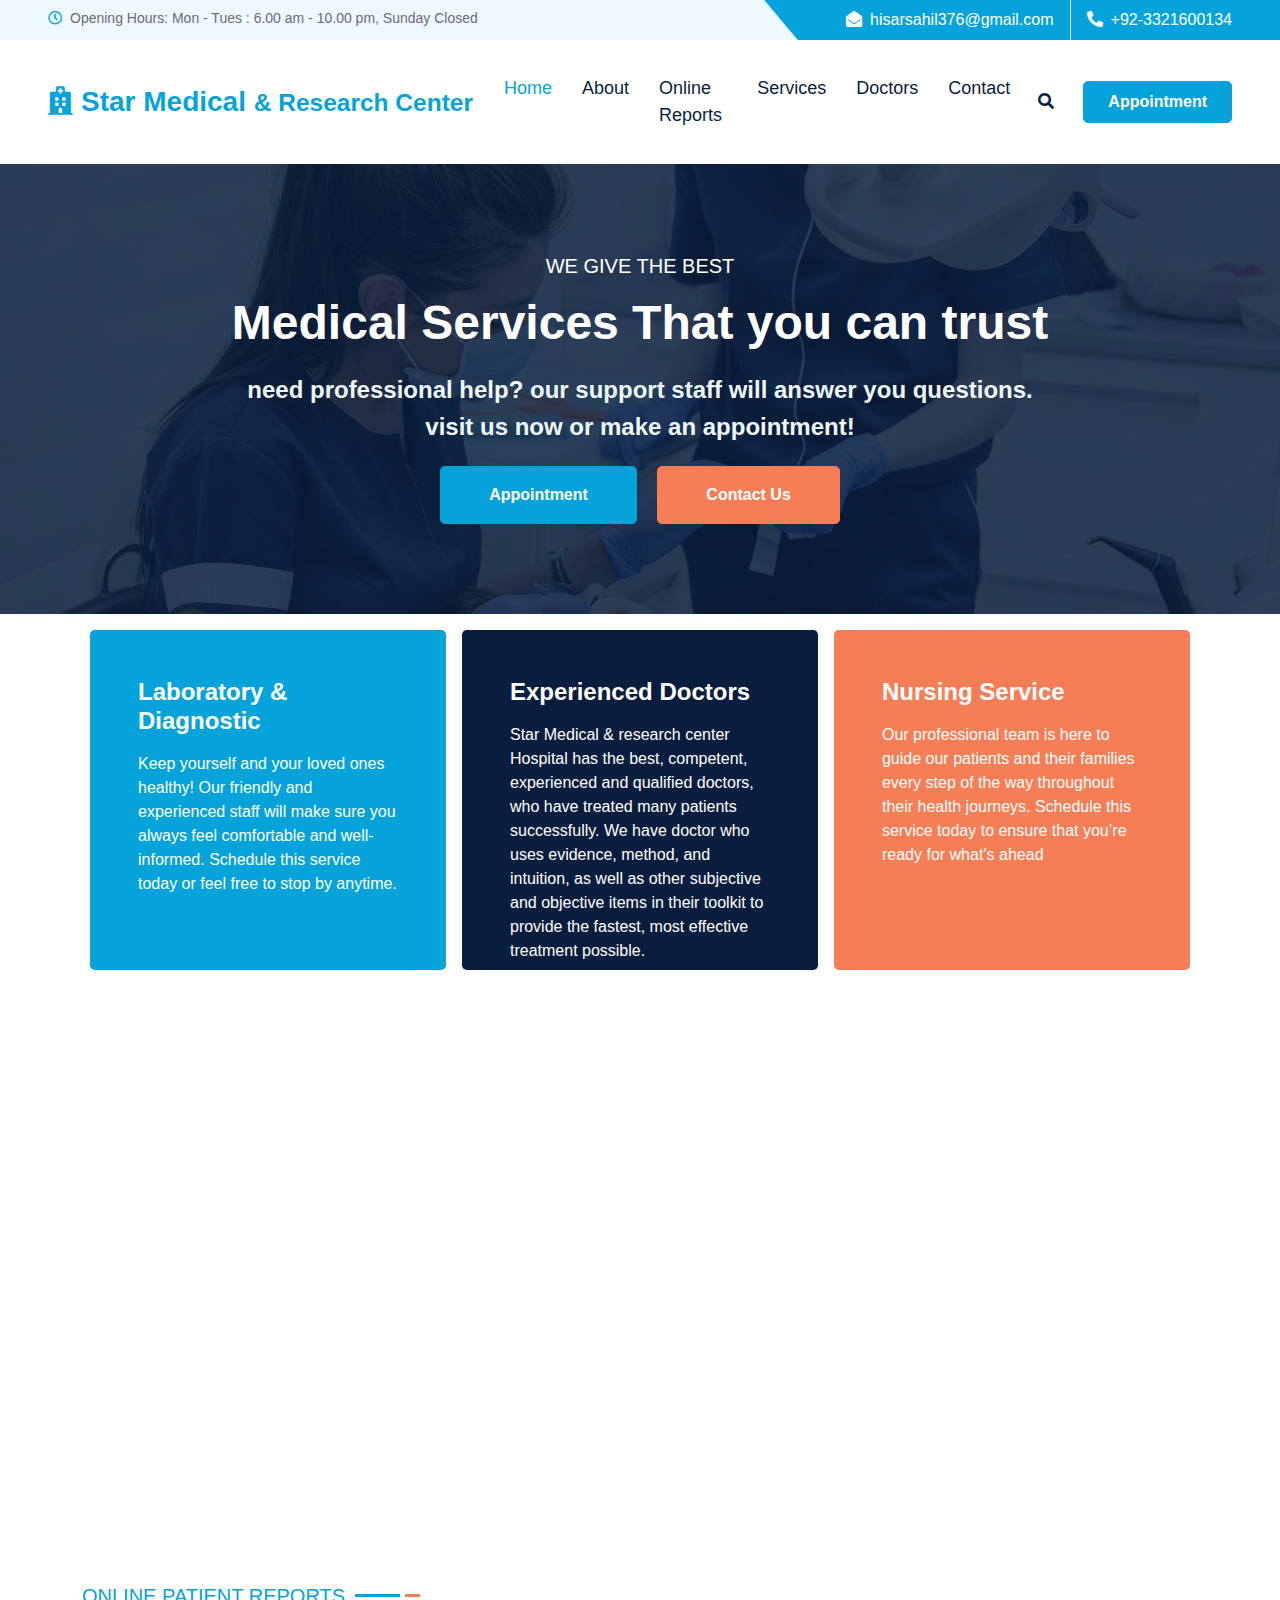
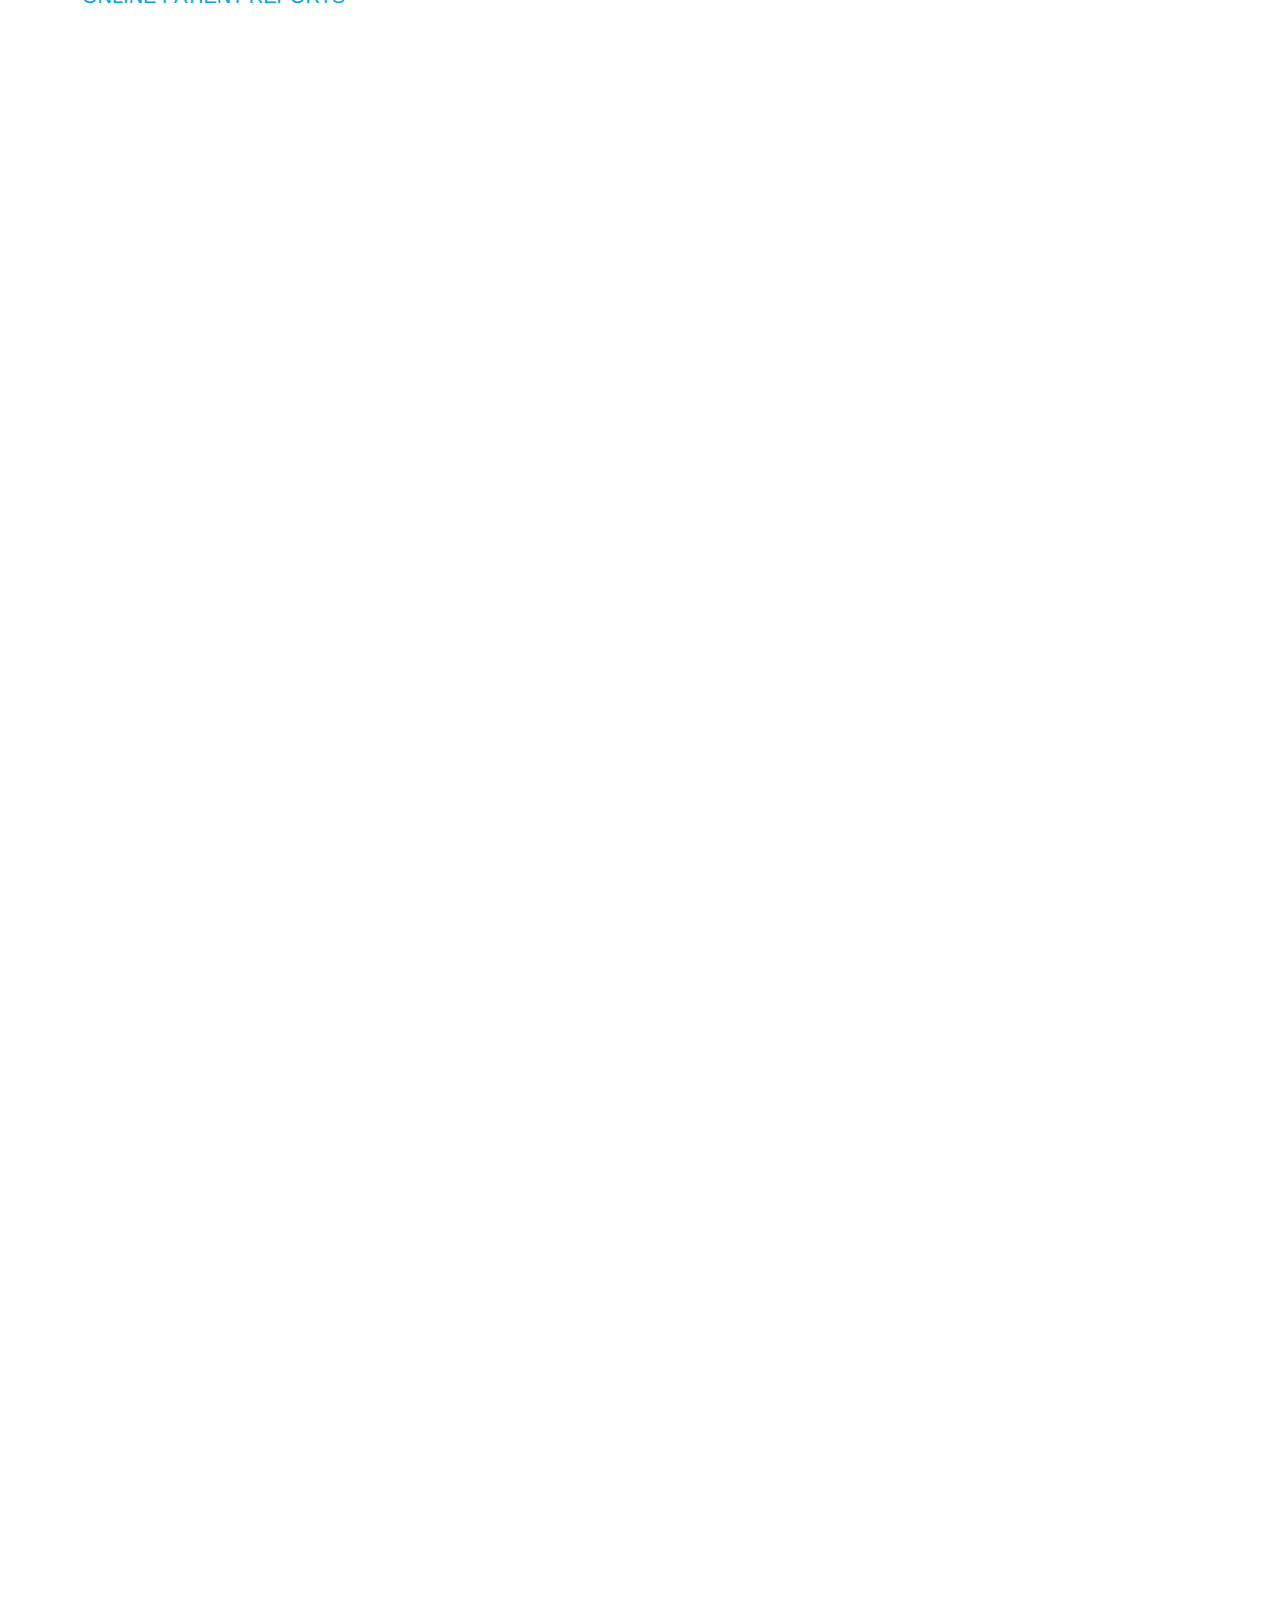
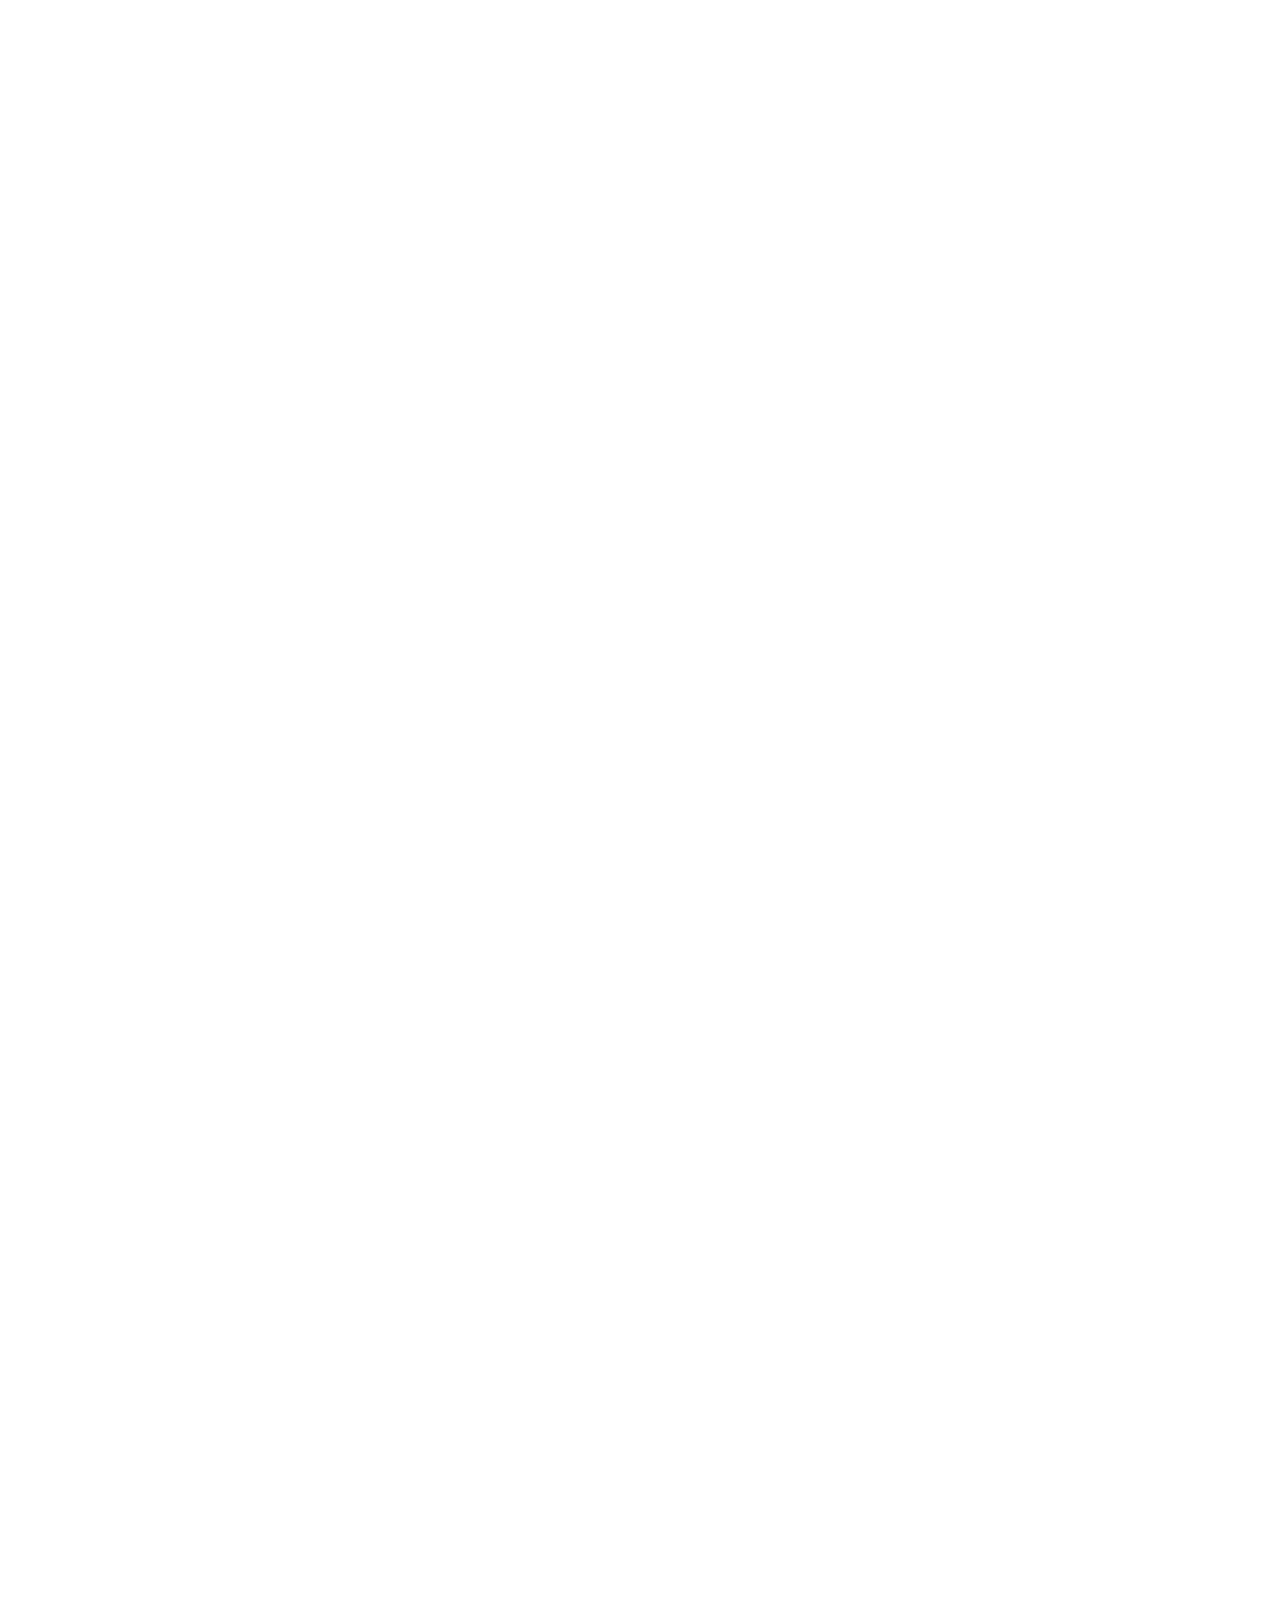
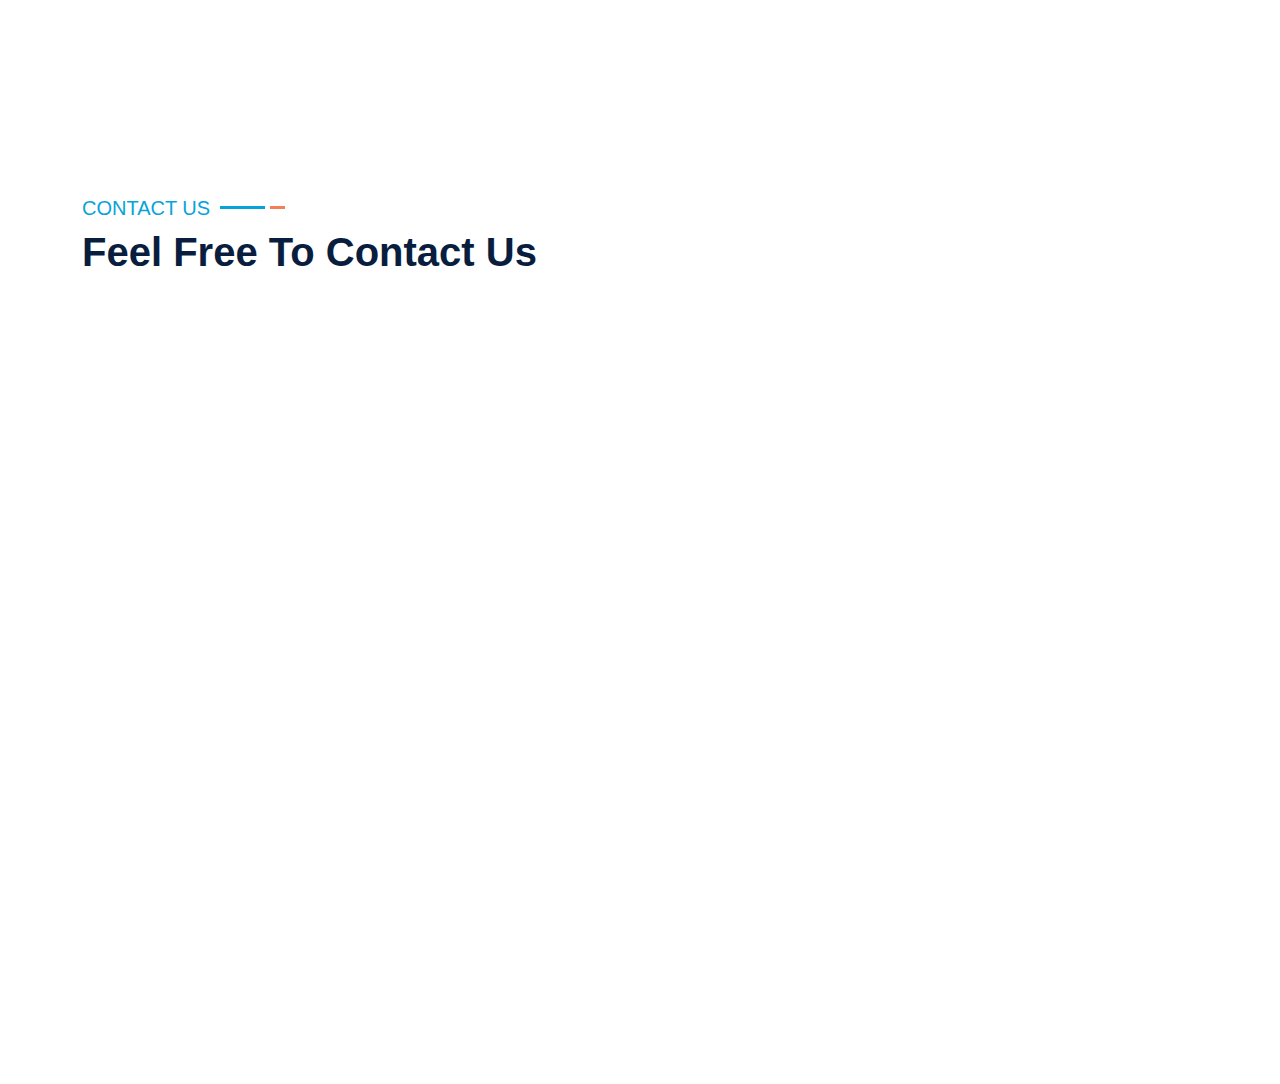
==== commit a0460fff: "html-fixes" ====
--- a/index.html
+++ b/index.html
@@ -59,16 +59,16 @@
             <div class="col-md-6 text-center text-lg-end">
                 <div class="position-relative d-inline-flex align-items-center bg-primary text-white top-shape px-5">
                     <div class="me-3 pe-3 border-end py-2">
-                        <p class="m-0"><i class="fa fa-envelope-open me-2"></i>info@example.com</p>
+                        <p class="m-0"><i class="fa fa-envelope-open me-2"></i>hisarsahil376@gmail.com</p>
                     </div>
                     <div class="py-2">
-                        <p class="m-0"><i class="fa fa-phone-alt me-2"></i>+012 345 6789</p>
-                    </div>
-                </div>
-            </div>
-        </div>
-    </div>
-    <!-- Topbar End -->
+                        <p class="m-0"><i class="fa fa-phone-alt me-2"></i>+92-3321600134</p>
+                    </div>
+                </div>
+            </div>
+        </div>
+    </div>
+  <!-- Topbar End -->
 
 
     <!-- Navbar Start -->
@@ -81,9 +81,14 @@
         </button>
         <div class="collapse navbar-collapse" id="navbarCollapse">
             <div class="navbar-nav ms-auto py-0">
-                <a href="index.html" class="nav-item nav-link active">Home</a>
-                <a href="about.html" class="nav-item nav-link">About</a>
-                <a href="service.html" class="nav-item nav-link">Services</a>
+                <a href="#home" class="nav-item nav-link active">Home</a>
+                
+                <a href="#about" class="nav-item nav-link">About</a>
+                
+                <a href="#online-reports" class="nav-item nav-link">Online Reports</a>
+
+                <a href="#our-service" class="nav-item nav-link">Services</a>
+                <a href="#our-doctors" class="nav-item nav-link ">Doctors</a>
                 <!--<div class="nav-item dropdown">
                     <a href="#" class="nav-link dropdown-toggle" data-bs-toggle="dropdown">Pages</a>
                     <div class="dropdown-menu m-0">
@@ -93,10 +98,10 @@
                         <a href="appointment.html" class="dropdown-item">Appointment</a>
                     </div>
                 </div>-->
-                <a href="contact.html" class="nav-item nav-link">Contact</a>
+                <a href="#contact-us" class="nav-item nav-link">Contact</a>
             </div>
             <button type="button" class="btn text-dark" data-bs-toggle="modal" data-bs-target="#searchModal"><i class="fa fa-search"></i></button>
-            <a href="appointment.html" class="btn btn-primary py-2 px-4 ms-3">Appointment</a>
+            <a href="#appointment" class="btn btn-primary py-2 px-4 ms-3 rounded-3">Appointment</a>
         </div>
     </nav>
     <!-- Navbar End -->
@@ -125,14 +130,16 @@
     <div class="container-fluid p-0 ">
         <div id="header-carousel" class="carousel slide carousel-fade" data-bs-ride="carousel">
             <div class="carousel-inner">
-                <div class="carousel-item active">
+                <div class="carousel-item active" id="home">
                     <img class="w-100" src="img/carousel-1.jpg" alt="Image">
                     <div class="carousel-caption d-flex flex-column align-items-center justify-content-center">
                         <div class="p-3" style="max-width: 900px;">
-                            <h5 class="text-white text-uppercase mb-3 animated slideInDown">Keep Your Teeth Healthy</h5>
-                            <h1 class="display-1 text-white mb-md-4 animated zoomIn">Take The Best Quality Health Treatment</h1>
-                            <a href="appointment.html" class="btn btn-primary py-md-3 px-md-5 me-3 animated slideInLeft">Appointment</a>
-                            <a href="" class="btn btn-secondary py-md-3 px-md-5 animated slideInRight">Contact Us</a>
+                            <h5 class="text-white text-uppercase mb-3 animated slideInDown">we give the best</h5>
+                            <h1 class="display-5 text-white mb-md-4 animated zoomIn">Medical Services  That you can trust</h1>
+                            <h4 class="text-light">need professional help? our support staff will answer you questions.</h4>
+                            <h4 class="text-light">visit us now or make an appointment!</h4>
+                            <a href="#appointment" class="btn btn-primary py-md-3 px-md-5 me-3 mt-3 rounded-3 ">Appointment</a>
+                            <a href="#contact-us" class="btn btn-secondary rounded-3 py-md-3 px-md-5 mt-3 ">Contact Us</a>
                         </div>
                     </div>
                 </div>
@@ -146,7 +153,7 @@
                             <a href="" class="btn btn-secondary py-md-3 px-md-5 animated slideInRight">Contact Us</a>
                         </div>
                     </div>
-                </div> -->
+                </div> 
             </div>
             <button class="carousel-control-prev" type="button" data-bs-target="#header-carousel"
                 data-bs-slide="prev">
@@ -157,58 +164,41 @@
                 data-bs-slide="next">
                 <span class="carousel-control-next-icon" aria-hidden="true"></span>
                 <span class="visually-hidden">Next</span>
-            </button>
+            </button>-->
         </div>
     </div>
     <!-- Carousel End -->
 
 
     <!-- Banner Start -->
-    <div class="container-fluid banner mb-5">
+    <div class="container-fluid  mb-2">
         <div class="container">
             <div class="row gx-0">
-                <div class="col-lg-4 wow zoomIn" data-wow-delay="0.1s">
-                    <div class="bg-primary d-flex flex-column p-5" style="height: 300px;">
-                        <h3 class="text-white mb-3">Opening Hours</h3>
+                <div class="col-lg-4 wow zoomIn g-3 rounded-3" data-wow-delay="0.1s">
+                    <div class="bg-primary d-flex flex-column p-5 rounded-3" style="height: 340px;">
+                        <h4 class="text-white mb-3">Laboratory & Diagnostic</h4>
                         <div class="d-flex justify-content-between text-white mb-3">
-                            <h6 class="text-white mb-0">Mon - Fri</h6>
-                            <p class="mb-0"> 8:00am - 9:00pm</p>
-                        </div>
-                        <div class="d-flex justify-content-between text-white mb-3">
-                            <h6 class="text-white mb-0">Saturday</h6>
-                            <p class="mb-0"> 8:00am - 7:00pm</p>
-                        </div>
-                        <div class="d-flex justify-content-between text-white mb-3">
-                            <h6 class="text-white mb-0">Sunday</h6>
-                            <p class="mb-0"> 8:00am - 5:00pm</p>
-                        </div>
-                        <a class="btn btn-light" href="">Appointment</a>
-                    </div>
-                </div>
-                <div class="col-lg-4 wow zoomIn" data-wow-delay="0.3s">
-                    <div class="bg-dark d-flex flex-column p-5" style="height: 300px;">
-                        <h3 class="text-white mb-3">Search A Doctor</h3>
-                        <div class="date mb-3" id="date" data-target-input="nearest">
-                            <input type="text" class="form-control bg-light border-0 datetimepicker-input"
-                                placeholder="Appointment Date" data-target="#date" data-toggle="datetimepicker" style="height: 40px;">
-                        </div>
-                        <select class="form-select bg-light border-0 mb-3" style="height: 40px;">
-                            <option selected>Select A Service</option>
-                                        <option value="1">Cardiology</option>
-                                        <option value="2">Pediatric Medicine</option>
-                                        <option value="3">Urology</option>
-                                        <option value="4">General physcian</option>
-                                        <option value="5">Health & Medicine</option>
-                                        <option value="6">General Medicine</option>
-                        </select>
-                        <a class="btn btn-light" href="">Search Doctor</a>
-                    </div>
-                </div>
-                <div class="col-lg-4 wow zoomIn" data-wow-delay="0.6s">
-                    <div class="bg-secondary d-flex flex-column p-5" style="height: 300px;">
-                        <h3 class="text-white mb-3">Make Appointment</h3>
-                        <p class="text-white">Ipsum erat ipsum dolor clita rebum no rebum dolores labore, ipsum magna at eos et eos amet.</p>
-                        <h2 class="text-white mb-0">+012 345 6789</h2>
+                            
+                            <p class="mb-0"> Keep yourself and your loved ones healthy! Our friendly and experienced staff will make sure you always feel comfortable and well-informed. Schedule this service today or feel free to stop by anytime.</p>
+                        </div>
+                        
+                        
+                    </div>
+                </div>
+                <div class="col-lg-4 wow zoomIn g-3 rounded-3" data-wow-delay="0.3s">
+                    <div class="bg-dark d-flex flex-column p-5 rounded-3" style="height: 340px;">
+                        <h4 class="text-white mb-3">Experienced Doctors</h4>
+                         <p class="text-white">Star Medical & research center Hospital has the best, competent, experienced and qualified doctors, who have treated many patients successfully. We have doctor who uses evidence, method, and intuition, as well as other subjective and objective items in their toolkit to provide the fastest, most effective treatment possible.
+                         </p>
+                       
+                       
+                    </div>
+                </div>
+                <div class="col-lg-4 wow zoomIn g-3 rounded-3" data-wow-delay="0.6s">
+                    <div class="bg-secondary d-flex flex-column p-5 rounded-3" style="height: 340px;">
+                        <h4 class="text-white mb-3">Nursing Service</h3>
+                        <p class="text-white">Our professional team is here to guide our patients and their families every step of the way throughout their health journeys. Schedule this service today to ensure that you’re ready for what’s ahead</p>
+                        
                     </div>
                 </div>
             </div>
@@ -218,9 +208,9 @@
 
 
     <!-- About Start -->
-    <div class="container-fluid py-5 wow fadeInUp" data-wow-delay="0.1s">
+    <div class="container-fluid py-5 wow fadeInUp" data-wow-delay="0.1s" >
         <div class="container">
-            <div class="row g-5">
+            <div class="row g-5" id="about">
                 <div class="col-lg-7">
                     <div class="section-title mb-4">
                         <h5 class="position-relative d-inline-block text-primary text-uppercase">About Us</h5>
@@ -238,7 +228,7 @@
                             <h5 class="mb-3"><i class="fa fa-check-circle text-primary me-3"></i>Fair Prices</h5>
                         </div>
                     </div>
-                    <a href="appointment.html" class="btn btn-primary py-3 px-5 mt-4 wow zoomIn" data-wow-delay="0.6s">Make Appointment</a>
+                    
                 </div>
                 <div class="col-lg-5" style="min-height: 500px;">
                     <div class="position-relative h-100">
@@ -249,13 +239,58 @@
         </div>
     </div>
     <!-- About End -->
-
+    <div class="container-fluid  mb-3">
+        <div class="container">
+            <div class="section-title mb-4" id="online-reports">
+                <h5 class="position-relative d-inline-block text-primary text-uppercase">ONLINE PATIENT REPORTS</h5>
+                
+            </div>
+            <div class="row gx-0">
+                
+                <div class="col-lg-6 wow zoomIn g-3 rounded-3" data-wow-delay="0.3s">
+                    <div class="bg-dark d-flex flex-column p-5 rounded-3" style="height: 300px;">
+                        <h4 class="text-white mb-3">Access Your Patient Reports Online</h4>
+                         <p class="text-white">Discover the convenience of managing your health with our online patient portal. At [Your Hospital/Clinic Name], we believe in putting your healthcare at your fingertips. With our secure online platform, you can access your medical reports anytime, anywhere.
+                         </p>
+                       
+                       
+                    </div>
+                </div>
+                <div class="col-lg-6 wow zoomIn g-3 rounded-3" data-wow-delay="0.1s">
+                   
+                    <div class="row justify-content-center">
+                        <div class="col-md-12">
+                            <div class="card border-0 ">
+                                
+                                <div class="card-body rounded-3 p-5 " style="background: rgba(6, 163, 218, .7); height: 300px;">
+                                    <form>
+                                        <div class="form-group">
+                                            <label for="loginId"></label>
+                                            <input type="text" class="form-control " id="loginId" name="loginId" placeholder="Name" >
+                                        </div>
+                                        <div class="form-group my-2">
+                                            <label for="password"></label>
+                                            <input type="password" class="form-control" id="password" name="password" placeholder="Mr.no" >
+                                        </div>
+                                        <button type="submit" class="btn btn-primary my-4">Get Report</button>
+                                    </form>
+                                </div>
+                            </div>
+                        </div>
+                    </div>
+              
+            </div>
+                
+            </div>
+        </div>
+    </div>
+    
 
     <!-- Appointment Start -->
-    <div class="container-fluid bg-primary bg-appointment my-5 wow fadeInUp" data-wow-delay="0.1s">
+    <div class="container-fluid bg-primary bg-appointment  wow fadeInUp" data-wow-delay="0.1s">
         <div class="container">
-            <div class="row gx-5">
-                <div class="col-lg-6 py-5">
+            <div class="row gx-5" id="appointment">
+                <div class="col-lg-6 py-4">
                     <div class="py-5">
                         <h3 class="text-white mb-4">Your Trusted Destination for Quality Healthcare: A Certified and Award-Winning Medical Hospital</h3>
                         <p class="text-white mb-0">Discover exceptional healthcare at our certified and award-winning medical hospital. Trusted for quality, we provide compassionate care and cutting-edge treatments for your well-being. Experience excellence in medical services and personalized attention from a team dedicated to your health and recovery.</p>
@@ -324,7 +359,7 @@
     <!-- Service Start -->
     <div class="container-fluid py-5 wow fadeInUp" data-wow-delay="0.1s">
         <div class="container">
-            <div class="row g-5 mb-5">
+            <div class="row g-5 mb-5" id="our-service">
                 
                 <div class="col-lg-12">
                     <div class="section-title mb-5">
@@ -515,11 +550,11 @@
     <div class="container-fluid py-5">
         <div class="container">
             <div class="row g-5">
-                <div class="col-lg-4 wow slideInUp" data-wow-delay="0.1s">
+                <div class="col-lg-4 wow slideInUp" data-wow-delay="0.1s" id="our-doctors">
                     <div class="section-title bg-light rounded h-100 p-5">
-                        <h5 class="position-relative d-inline-block text-primary text-uppercase">Our Dentist</h5>
-                        <h1 class="display-6 mb-4">Meet Our Certified & Experienced Dentist</h1>
-                        <a href="appointment.html" class="btn btn-primary py-3 px-5">Appointment</a>
+                        <h5 class="position-relative d-inline-block text-primary text-uppercase">Our Docters</h5>
+                        <h1 class="display-6 mb-4">Meet Our Certified & Experienced Docters</h1>
+                        
                     </div>
                 </div>
                 <div class="col-lg-4 wow slideInUp" data-wow-delay="0.3s">
@@ -535,7 +570,7 @@
                         </div>
                         <div class="team-text position-relative bg-light text-center rounded-bottom p-4 pt-5">
                             <h4 class="mb-2">Dr. Ahmad Samiullah</h4>
-                            <p class="text-primary mb-0">Implant Surgeon</p>
+                            <p class="text-primary mb-0">MBBS ,Gold Medalist</p>
                         </div>
                     </div>
                 </div>
@@ -586,7 +621,7 @@
                         </div>
                         <div class="team-text position-relative bg-light text-center rounded-bottom p-4 pt-5">
                             <h4 class="mb-2">Dr. Faheeem Ullah</h4>
-                            <p class="text-primary mb-0">Implant Surgeon</p>
+                            <p class="text-primary mb-0">MBBS MCPS (G. SURGERY)</p>
                         </div>
                     </div>
                 </div>
@@ -612,7 +647,71 @@
     </div>
     <!-- Team End -->
 
-
+<!-- Contact Start -->
+<div class="container-fluid py-5">
+    <div class="container" >
+        <div class="section-title" id="contact-us">
+            <h5 class="position-relative d-inline-block text-primary text-uppercase">Contact Us</h5>
+            <h1 class="display-6 mb-4">Feel Free To Contact Us</h1>
+        </div>
+        <div class="row g-5">
+            <div class="col-xl-6 col-lg-6 wow slideInUp" data-wow-delay="0.1s">
+                <div class="bg-light rounded h-100 p-5">
+                    
+                    <div class="d-flex align-items-center mb-2">
+                        <i class="bi bi-geo-alt fs-1 text-primary me-3"></i>
+                        <div class="text-start">
+                            <h5 class="mb-0">address</h5>
+                            <span>Street #: 18-B Och Neher Camp Shamshatoo Road Peshawar.</span>
+                        </div>
+                    </div>
+                    <div class="d-flex align-items-center mb-2">
+                        <i class="bi bi-envelope-open fs-1 text-primary me-3"></i>
+                        <div class="text-start">
+                            <h5 class="mb-0">Email Us</h5>
+                            <span>info@example.com</span>
+                        </div>
+                    </div>
+                    <div class="d-flex align-items-center">
+                        <i class="bi bi-phone-vibrate fs-1 text-primary me-3"></i>
+                        <div class="text-start">
+                            <h5 class="mb-0">Call Us</h5>
+                            <span>+92-3321600134</span>
+                        </div>
+                    </div>
+                </div>
+            </div>
+            <div class="col-xl-6 col-lg-6 wow slideInUp" data-wow-delay="0.3s">
+                <form>
+                    <div class="row g-3">
+                        <div class="col-12">
+                            <input type="text" class="form-control border-0 bg-light px-4" placeholder="Your Name" style="height: 55px;">
+                        </div>
+                        <div class="col-12">
+                            <input type="email" class="form-control border-0 bg-light px-4" placeholder="Your Email" style="height: 55px;">
+                        </div>
+                        <div class="col-12">
+                            <input type="text" class="form-control border-0 bg-light px-4" placeholder="Subject" style="height: 55px;">
+                        </div>
+                        <div class="col-12">
+                            <textarea class="form-control border-0 bg-light px-4 py-3" rows="5" placeholder="Message"></textarea>
+                        </div>
+                        <div class="col-12">
+                            <button class="btn btn-primary w-100 py-3" type="submit">Send Message</button>
+                        </div>
+                    </div>
+                </form>
+            </div>
+            <!--<div class="col-xl-4 col-lg-12 wow slideInUp" data-wow-delay="0.6s">
+                <iframe class="position-relative rounded w-100 h-100"
+                    src="https://www.google.com/maps/embed?pb=!1m18!1m12!1m3!1d3001156.4288297426!2d-78.01371936852176!3d42.72876761954724!2m3!1f0!2f0!3f0!3m2!1i1024!2i768!4f13.1!3m3!1m2!1s0x4ccc4bf0f123a5a9%3A0xddcfc6c1de189567!2sNew%20York%2C%20USA!5e0!3m2!1sen!2sbd!4v1603794290143!5m2!1sen!2sbd"
+                    frameborder="0" style="min-height: 400px; border:0;" allowfullscreen="" aria-hidden="false"
+                    tabindex="0"></iframe>
+            </div>-->
+        </div>
+    </div>
+</div>
+<!-- Contact End -->
     <!-- Newsletter Start 
     <div class="container-fluid position-relative pt-5 wow fadeInUp" data-wow-delay="0.1s" style="z-index: 1;">
         <div class="container">
@@ -631,35 +730,25 @@
 
     <!-- Footer Start -->
     <div class="container-fluid bg-dark text-light py-5 wow fadeInUp" data-wow-delay="0.3s" style="">
-        <div class="container pt-5">
+        <div class="container ">
             <div class="row g-5 pt-4">
-                <div class="col-lg-3 col-md-6">
+                <div class="col-lg-4 col-md-6">
                     <h3 class="text-white mb-4">Quick Links</h3>
                     <div class="d-flex flex-column justify-content-start">
-                        <a class="text-light mb-2" href="#"><i class="bi bi-arrow-right text-primary me-2"></i>Home</a>
-                        <a class="text-light mb-2" href="#"><i class="bi bi-arrow-right text-primary me-2"></i>About Us</a>
-                        <a class="text-light mb-2" href="#"><i class="bi bi-arrow-right text-primary me-2"></i>Our Services</a>
-                        <a class="text-light mb-2" href="#"><i class="bi bi-arrow-right text-primary me-2"></i>Latest Blog</a>
-                        <a class="text-light" href="#"><i class="bi bi-arrow-right text-primary me-2"></i>Contact Us</a>
-                    </div>
-                </div>
-                <div class="col-lg-3 col-md-6">
-                    <h3 class="text-white mb-4">Popular Links</h3>
-                    <div class="d-flex flex-column justify-content-start">
-                        <a class="text-light mb-2" href="#"><i class="bi bi-arrow-right text-primary me-2"></i>Home</a>
-                        <a class="text-light mb-2" href="#"><i class="bi bi-arrow-right text-primary me-2"></i>About Us</a>
-                        <a class="text-light mb-2" href="#"><i class="bi bi-arrow-right text-primary me-2"></i>Our Services</a>
-                        <a class="text-light mb-2" href="#"><i class="bi bi-arrow-right text-primary me-2"></i>Latest Blog</a>
-                        <a class="text-light" href="#"><i class="bi bi-arrow-right text-primary me-2"></i>Contact Us</a>
-                    </div>
-                </div>
-                <div class="col-lg-3 col-md-6">
+                        <a class="text-light mb-2" href="#home"><i class="bi bi-arrow-right text-primary me-2"></i>Home</a>
+                        <a class="text-light mb-2" href="#about"><i class="bi bi-arrow-right text-primary me-2"></i>About Us</a>
+                        <a class="text-light mb-2" href="#our-service"><i class="bi bi-arrow-right text-primary me-2"></i>Our Services</a>
+                        <a class="text-light" href="#contact-us"><i class="bi bi-arrow-right text-primary me-2"></i>Contact Us</a>
+                    </div>
+                </div>
+             
+                <div class="col-lg-4 col-md-6">
                     <h3 class="text-white mb-4">Get In Touch</h3>
-                    <p class="mb-2"><i class="bi bi-geo-alt text-primary me-2"></i>123 Street, New York, USA</p>
-                    <p class="mb-2"><i class="bi bi-envelope-open text-primary me-2"></i>info@example.com</p>
-                    <p class="mb-0"><i class="bi bi-telephone text-primary me-2"></i>+012 345 67890</p>
-                </div>
-                <div class="col-lg-3 col-md-6">
+                    <p class="mb-2"><i class="bi bi-geo-alt text-primary me-2"></i>Street #: 18-B Och Neher Camp Shamshatoo Road Peshawar.</p>
+                    <p class="mb-2"><i class="bi bi-envelope-open text-primary me-2"></i>hisarsahil376@gmail.com</p>
+                    <p class="mb-0"><i class="bi bi-telephone text-primary me-2"></i>+92-3321600134</p>
+                </div>
+                <div class="col-lg-4 col-md-6">
                     <h3 class="text-white mb-4">Follow Us</h3>
                     <div class="d-flex">
                         <a class="btn btn-lg btn-primary btn-lg-square rounded me-2" href="#"><i class="fab fa-twitter fw-normal"></i></a>
--- a/css/style.css
+++ b/css/style.css
@@ -25,7 +25,7 @@
 }
 
 .btn {
-    font-family: 'Jost', sans-serif;
+    font-family: 'math', ;
     font-weight: 600;
     transition: .5s;
 }
@@ -101,7 +101,7 @@
 }
 
 .navbar-light .navbar-nav .nav-link {
-    font-family: 'Jost', sans-serif;
+    font-family: '', ;
     padding: 35px 15px;
     font-size: 18px;
     color: var(--dark);
@@ -109,9 +109,7 @@
     transition: .5s;
 }
 
-.sticky-top.navbar-light .navbar-nav .nav-link {
-    padding: 20px 15px;
-}
+
 
 .navbar-light .navbar-nav .nav-link:hover,
 .navbar-light .navbar-nav .nav-link.active {
@@ -326,5 +324,5 @@
 
 
 .carousel-item.active {
-    max-height: 603px !important;
+    max-height: 450px !important;
 }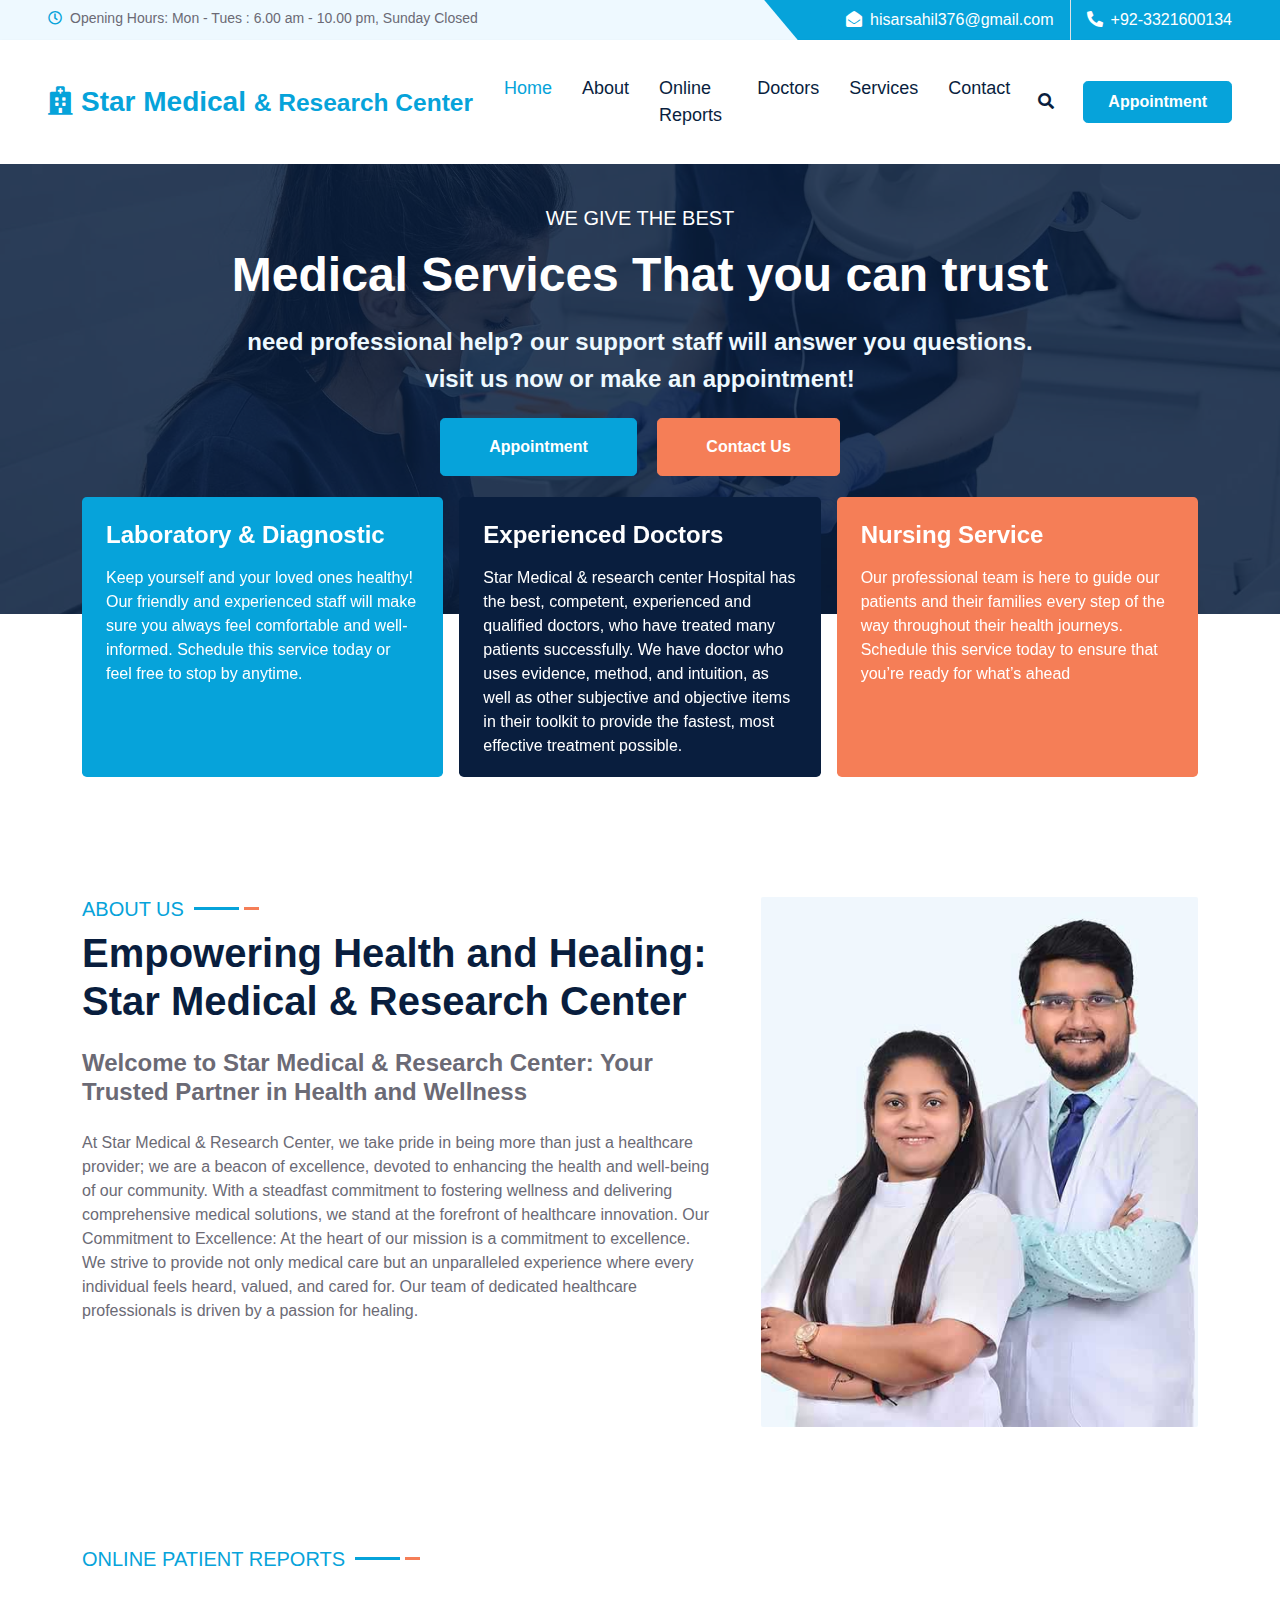
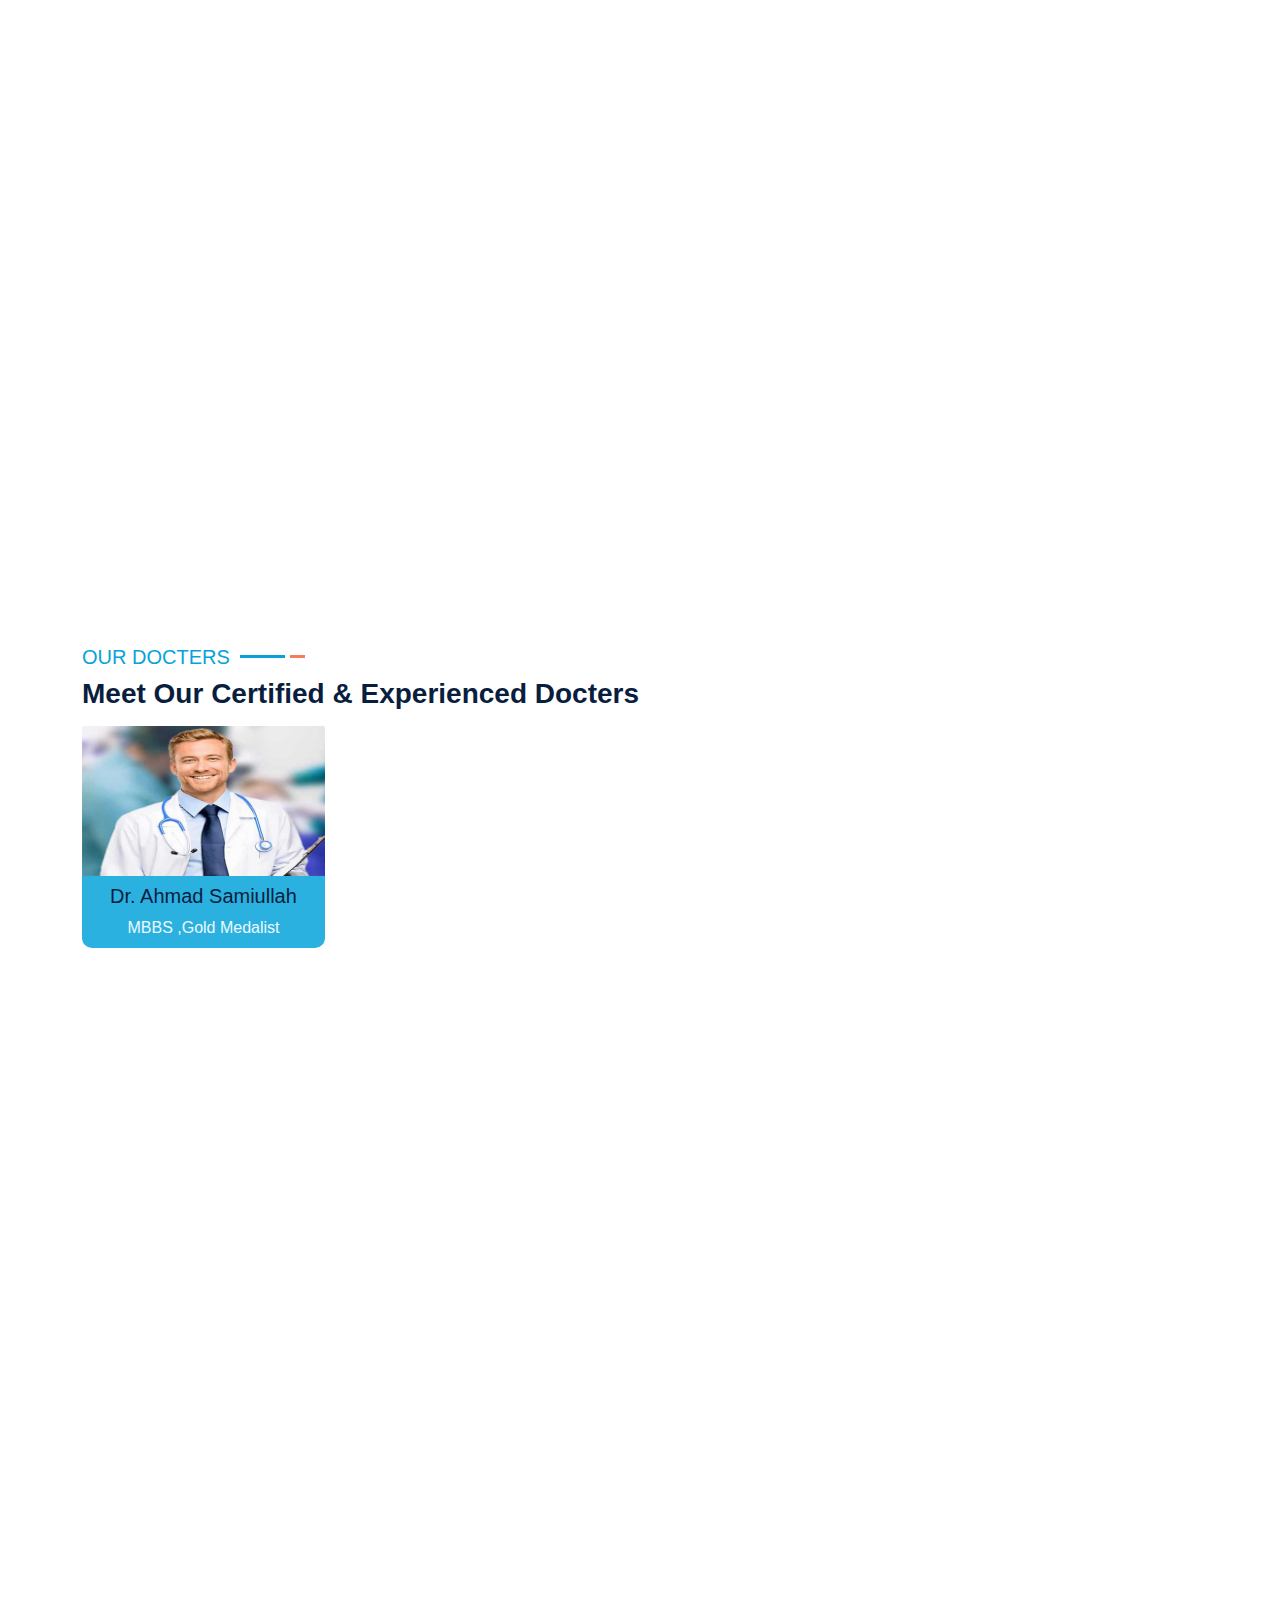
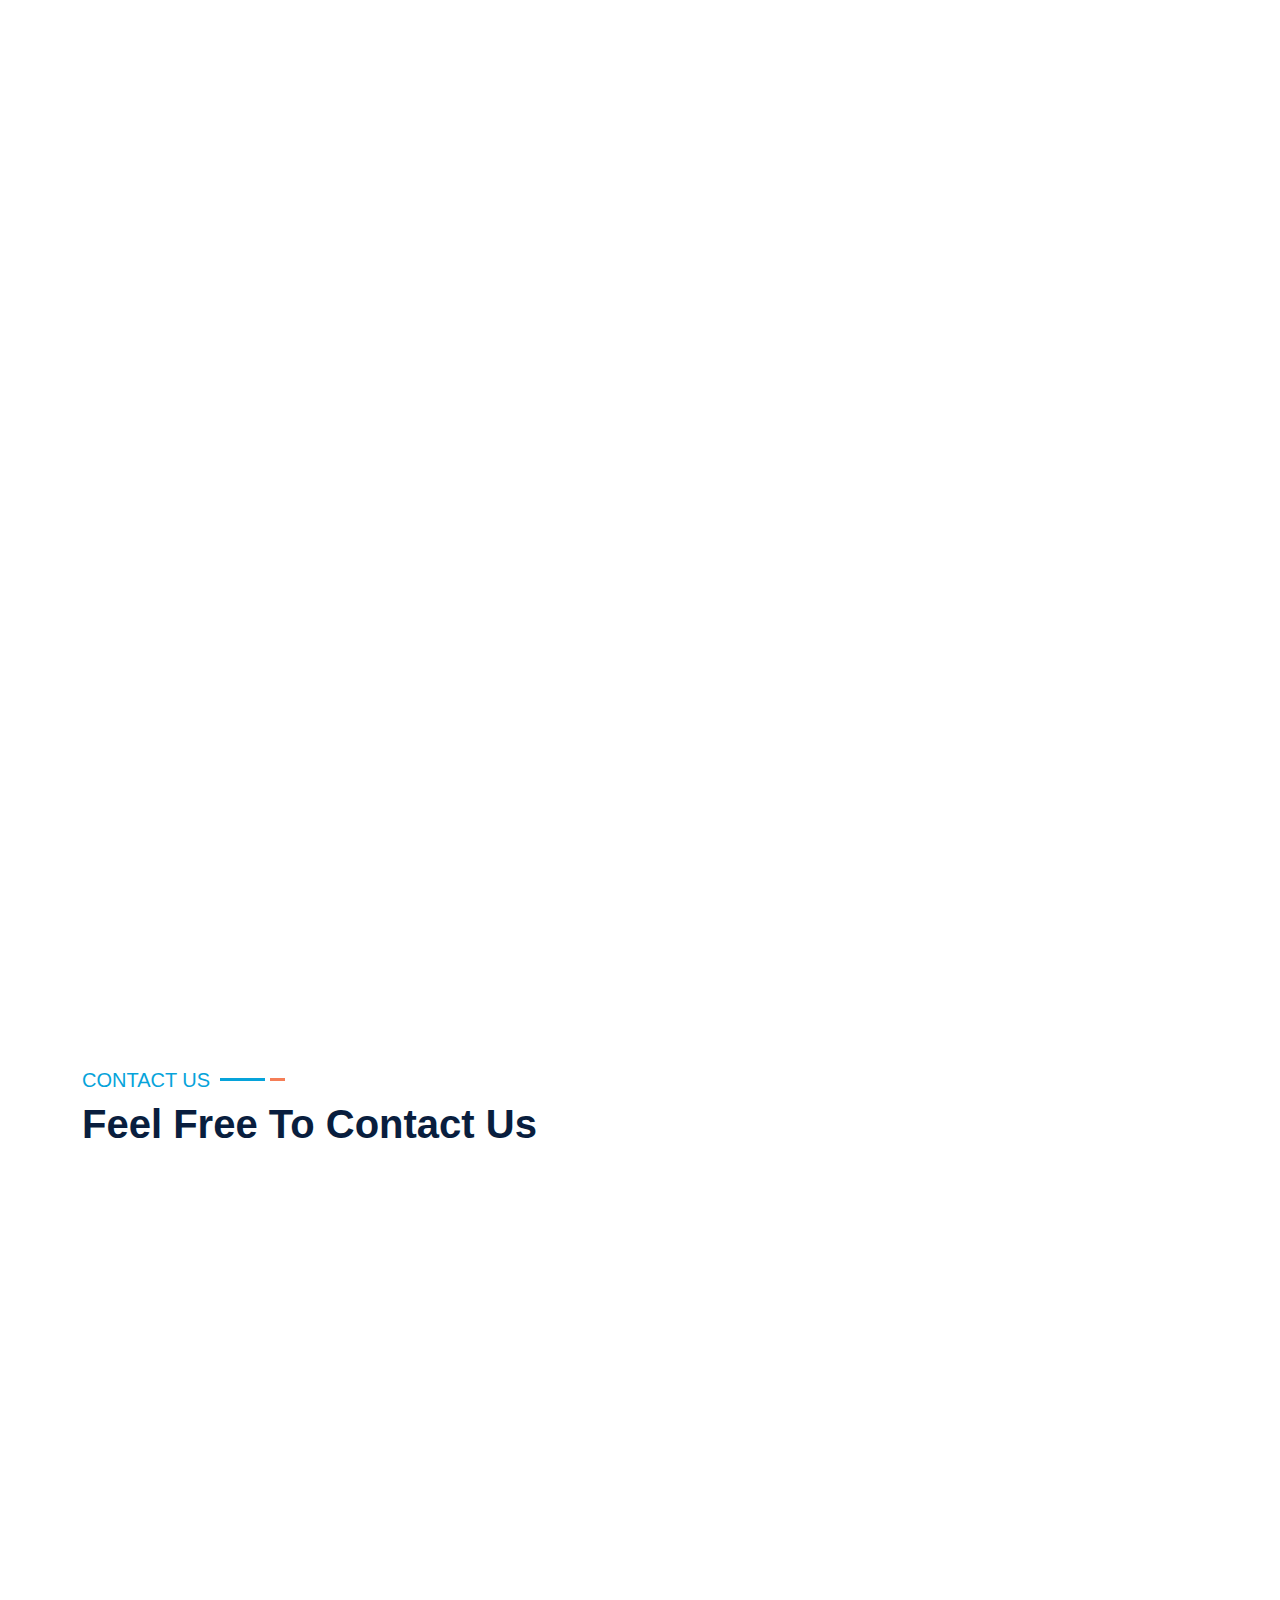
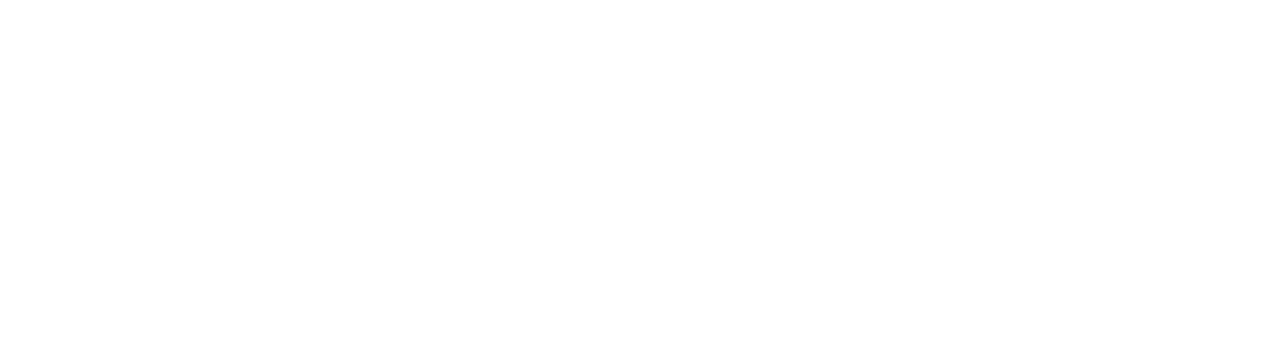
==== commit aede868a: "html-fixs" ====
--- a/index.html
+++ b/index.html
@@ -81,14 +81,16 @@
         </button>
         <div class="collapse navbar-collapse" id="navbarCollapse">
             <div class="navbar-nav ms-auto py-0">
+               
                 <a href="#home" class="nav-item nav-link active">Home</a>
                 
                 <a href="#about" class="nav-item nav-link">About</a>
                 
                 <a href="#online-reports" class="nav-item nav-link">Online Reports</a>
 
+                
+                <a href="#our-doctors" class="nav-item nav-link ">Doctors</a>
                 <a href="#our-service" class="nav-item nav-link">Services</a>
-                <a href="#our-doctors" class="nav-item nav-link ">Doctors</a>
                 <!--<div class="nav-item dropdown">
                     <a href="#" class="nav-link dropdown-toggle" data-bs-toggle="dropdown">Pages</a>
                     <div class="dropdown-menu m-0">
@@ -108,7 +110,8 @@
 
 
     <!-- Full Screen Search Start -->
-    <div class="modal fade" id="searchModal" tabindex="-1">
+    <section id="home "></section>
+    <div class="modal fade " id="searchModal" tabindex="-1">
         <div class="modal-dialog modal-fullscreen">
             <div class="modal-content" style="background: rgba(9, 30, 62, .7);">
                 <div class="modal-header border-0">
@@ -123,14 +126,16 @@
             </div>
         </div>
     </div>
+    </section>
     <!-- Full Screen Search End -->
 
 
     <!-- Carousel Start -->
-    <div class="container-fluid p-0 ">
-        <div id="header-carousel" class="carousel slide carousel-fade" data-bs-ride="carousel">
-            <div class="carousel-inner">
-                <div class="carousel-item active" id="home">
+    <section id="home">
+    <div class="container-fluid p-0  " >
+        <div id="header-carousel " class="carousel slide carousel-fade" data-bs-ride="carousel" id="">
+            <div class="carousel-inner  ">
+                <div class="carousel-item active" >
                     <img class="w-100" src="img/carousel-1.jpg" alt="Image">
                     <div class="carousel-caption d-flex flex-column align-items-center justify-content-center">
                         <div class="p-3" style="max-width: 900px;">
@@ -167,15 +172,17 @@
             </button>-->
         </div>
     </div>
+    </div>
+</section>
     <!-- Carousel End -->
 
 
     <!-- Banner Start -->
-    <div class="container-fluid  mb-2">
+    <div class="container-fluid banner py-5">
         <div class="container">
-            <div class="row gx-0">
-                <div class="col-lg-4 wow zoomIn g-3 rounded-3" data-wow-delay="0.1s">
-                    <div class="bg-primary d-flex flex-column p-5 rounded-3" style="height: 340px;">
+            <div class="row g-3">
+                <div class="col-lg-4 wow zoomIn  rounded-3" data-wow-delay="0.1s">
+                    <div class="bg-primary d-flex flex-column p-4 rounded-3" style="height: 280px;">
                         <h4 class="text-white mb-3">Laboratory & Diagnostic</h4>
                         <div class="d-flex justify-content-between text-white mb-3">
                             
@@ -185,8 +192,8 @@
                         
                     </div>
                 </div>
-                <div class="col-lg-4 wow zoomIn g-3 rounded-3" data-wow-delay="0.3s">
-                    <div class="bg-dark d-flex flex-column p-5 rounded-3" style="height: 340px;">
+                <div class="col-lg-4 wow zoomIn rounded-3" data-wow-delay="0.3s">
+                    <div class="bg-dark d-flex flex-column p-4 rounded-3" style="height: 280px;">
                         <h4 class="text-white mb-3">Experienced Doctors</h4>
                          <p class="text-white">Star Medical & research center Hospital has the best, competent, experienced and qualified doctors, who have treated many patients successfully. We have doctor who uses evidence, method, and intuition, as well as other subjective and objective items in their toolkit to provide the fastest, most effective treatment possible.
                          </p>
@@ -194,8 +201,8 @@
                        
                     </div>
                 </div>
-                <div class="col-lg-4 wow zoomIn g-3 rounded-3" data-wow-delay="0.6s">
-                    <div class="bg-secondary d-flex flex-column p-5 rounded-3" style="height: 340px;">
+                <div class="col-lg-4 wow zoomIn  rounded-3" data-wow-delay="0.6s">
+                    <div class="bg-secondary d-flex flex-column p-4 rounded-3" style="height: 280px;">
                         <h4 class="text-white mb-3">Nursing Service</h3>
                         <p class="text-white">Our professional team is here to guide our patients and their families every step of the way throughout their health journeys. Schedule this service today to ensure that you’re ready for what’s ahead</p>
                         
@@ -207,17 +214,58 @@
     <!-- Banner Start -->
 
 
+    <!-- About Start 
+   
+    <div class="container-fluid my-5  wow fadeInUp" data-wow-delay="0.1s"  id="about" >
+        <div class="container ">
+            <div class="row g-5" >
+                <div class="col-lg-7">
+                    <div class="section-title mb-2 pt-4">
+                        <h5 class="position-relative d-inline-block text-primary text-uppercase " id="about">About Us</h5>
+                        <h2 class=" mb-0">Empowering Health and Healing: Star Medical & Research Center </h2>
+                    </div>
+                    <h4 class="text-body  mb-3">Welcome to Star Medical & Research Center: Your Trusted Partner in Health and Wellness</h4>
+                    <p class="mb-4">At Star Medical & Research Center, we take pride in being more than just a healthcare provider; we are a beacon of excellence, devoted to enhancing the health and well-being of our community. With a steadfast commitment to fostering wellness and delivering comprehensive medical solutions, we stand at the forefront of healthcare innovation.
+
+                        Our Commitment to Excellence:
+                        At the heart of our mission is a commitment to excellence. We strive to provide not only medical care but an unparalleled experience where every individual feels heard, valued, and cared for. Our team of dedicated healthcare professionals is driven by a passion for healing, and we go above and beyond to ensure that you receive the highest standard of care.</p>
+                    <div class="row g-3 mb-3">
+                        <div class="col-sm-6 wow zoomIn" data-wow-delay="0.3s">
+                            <h5 class="mb-3"><i class="fa fa-check-circle text-primary me-3"></i>Award Winning</h5>
+                            <h5 class="mb-3"><i class="fa fa-check-circle text-primary me-3"></i>Professional Staff</h5>
+                        </div>
+                        <div class="col-sm-6 wow zoomIn" data-wow-delay="0.6s">
+                            <h5 class="mb-3"><i class="fa fa-check-circle text-primary me-3"></i>24/7 Opened</h5>
+                            <h5 class="mb-3"><i class="fa fa-check-circle text-primary me-3"></i>Fair Prices</h5>
+                        </div>
+                    </div>
+                    
+                </div>
+                <div class="col-lg-5 pt-4"  style="min-height: 500px;">
+                    <div class="position-relative h-100 ">
+                        <img class="position-absolute w-100  rounded wow zoomIn" data-wow-delay="0.9s" src="img/about.jpg" >
+                    </div>
+                </div>
+            </div>
+        </div>
+    </div>
+
+    About End -->
     <!-- About Start -->
+    <section id="about">
     <div class="container-fluid py-5 wow fadeInUp" data-wow-delay="0.1s" >
         <div class="container">
-            <div class="row g-5" id="about">
+            <div class="row g-5 pt-4">
                 <div class="col-lg-7">
                     <div class="section-title mb-4">
                         <h5 class="position-relative d-inline-block text-primary text-uppercase">About Us</h5>
-                        <h1 class="display-5 mb-0">Empowering Health and Healing: Star Medical & Research Center </h1>
-                    </div>
-                    <h4 class="text-body fst-italic mb-4">Where Excellence in Care Meets Compassion and Innovation</h4>
-                    <p class="mb-4">At Star Medical & Research Center, we stand as a beacon of excellence in healthcare, dedicated to fostering wellness and providing comprehensive medical solutions.We have been committed to serving our community, delivering trusted care, and advancing medical innovation.</p>
+                        <h1 class=" mb-0">Empowering Health and Healing: Star Medical & Research Center</h1>
+                    </div>
+                    <h4 class="text-body mb-4">Welcome to Star Medical & Research Center: Your Trusted Partner in Health and Wellness</h4>
+                    <p class="mb-4">At Star Medical & Research Center, we take pride in being more than just a healthcare provider; we are a beacon of excellence, devoted to enhancing the health and well-being of our community. With a steadfast commitment to fostering wellness and delivering comprehensive medical solutions, we stand at the forefront of healthcare innovation.
+
+                        Our Commitment to Excellence:
+                        At the heart of our mission is a commitment to excellence. We strive to provide not only medical care but an unparalleled experience where every individual feels heard, valued, and cared for. Our team of dedicated healthcare professionals is driven by a passion for healing.</p></p>
                     <div class="row g-3">
                         <div class="col-sm-6 wow zoomIn" data-wow-delay="0.3s">
                             <h5 class="mb-3"><i class="fa fa-check-circle text-primary me-3"></i>Award Winning</h5>
@@ -228,7 +276,6 @@
                             <h5 class="mb-3"><i class="fa fa-check-circle text-primary me-3"></i>Fair Prices</h5>
                         </div>
                     </div>
-                    
                 </div>
                 <div class="col-lg-5" style="min-height: 500px;">
                     <div class="position-relative h-100">
@@ -238,41 +285,46 @@
             </div>
         </div>
     </div>
+</section>
     <!-- About End -->
-    <div class="container-fluid  mb-3">
+    <section id="online-reports" >
+    <div class="container-fluid py-5 " >
         <div class="container">
-            <div class="section-title mb-4" id="online-reports">
+            <div class="section-title pt-4" >
                 <h5 class="position-relative d-inline-block text-primary text-uppercase">ONLINE PATIENT REPORTS</h5>
                 
             </div>
-            <div class="row gx-0">
+            <div class="row g-5 py-5">
                 
-                <div class="col-lg-6 wow zoomIn g-3 rounded-3" data-wow-delay="0.3s">
-                    <div class="bg-dark d-flex flex-column p-5 rounded-3" style="height: 300px;">
+                <div class="col-lg-6 wow zoomIn  rounded-3" data-wow-delay="0.3s">
+                    <div class="bg-dark d-flex flex-column p-5 rounded-3" style="height: 450px;">
                         <h4 class="text-white mb-3">Access Your Patient Reports Online</h4>
-                         <p class="text-white">Discover the convenience of managing your health with our online patient portal. At [Your Hospital/Clinic Name], we believe in putting your healthcare at your fingertips. With our secure online platform, you can access your medical reports anytime, anywhere.
+                         <p class="text-white">
+                            Embark on a new era of healthcare accessibility at Star Medical and Research Center . Our commitment to your well-being extends beyond the physical walls of our facility. With our state-of-the-art online patient portal, you're not just a patient; you're an active participant in your health journey. Gain immediate access to your medical reports, track your health progress, and engage with your personalized health information all in one secure and user-friendly digital space. Trust Star Medical and Research Center for a seamless fusion of technology and healthcare, ensuring that your health is prioritized wherever life takes you.
                          </p>
                        
                        
                     </div>
                 </div>
-                <div class="col-lg-6 wow zoomIn g-3 rounded-3" data-wow-delay="0.1s">
+                <div class="col-lg-6 wow zoomIn   rounded-3" data-wow-delay="0.1s">
                    
                     <div class="row justify-content-center">
                         <div class="col-md-12">
                             <div class="card border-0 ">
+                              
+
                                 
-                                <div class="card-body rounded-3 p-5 " style="background: rgba(6, 163, 218, .7); height: 300px;">
+                                <div class="card-body rounded-3 p-5 " style="background: rgba(6, 163, 218, .7); height: 450px;">
                                     <form>
-                                        <div class="form-group">
+                                        <div class="form-group " >
                                             <label for="loginId"></label>
-                                            <input type="text" class="form-control " id="loginId" name="loginId" placeholder="Name" >
+                                            <input type="text" class="form-control rounded-3 " id="loginId" name="loginId" placeholder="Name"style="height: 55px;">
                                         </div>
-                                        <div class="form-group my-2">
+                                        <div class="form-group my-3 " >
                                             <label for="password"></label>
-                                            <input type="password" class="form-control" id="password" name="password" placeholder="Mr.no" >
+                                            <input type="password" class="form-control rounded-3" id="password" name="password" placeholder="Mr.no" style="height: 55px" >
                                         </div>
-                                        <button type="submit" class="btn btn-primary my-4">Get Report</button>
+                                        <button type="submit" class="btn btn-secondary rounded-3 py-md-3 px-md-5 mt-3">Get Report</button>
                                     </form>
                                 </div>
                             </div>
@@ -284,110 +336,235 @@
             </div>
         </div>
     </div>
+</section>
     
-
-    <!-- Appointment Start -->
-    <div class="container-fluid bg-primary bg-appointment  wow fadeInUp" data-wow-delay="0.1s">
+    <!-- Team Start -->
+    <section id="our-doctors">
+    <div class="container-fluid py-5 " >
         <div class="container">
-            <div class="row gx-5" id="appointment">
-                <div class="col-lg-6 py-4">
-                    <div class="py-5">
-                        <h3 class="text-white mb-4">Your Trusted Destination for Quality Healthcare: A Certified and Award-Winning Medical Hospital</h3>
-                        <p class="text-white mb-0">Discover exceptional healthcare at our certified and award-winning medical hospital. Trusted for quality, we provide compassionate care and cutting-edge treatments for your well-being. Experience excellence in medical services and personalized attention from a team dedicated to your health and recovery.</p>
-                    </div>
-                </div>
-                <div class="col-lg-6">
-                    <div class="appointment-form h-100 d-flex flex-column justify-content-center text-center p-5 wow zoomIn" data-wow-delay="0.6s">
-                        <h1 class="text-white mb-4">Make Appointment</h1>
-                        <form>
-                            <div class="row g-3">
-                                <div class="col-12 col-sm-6">
-                                    <select class="form-select bg-light border-0" style="height: 55px;">
-                                        <option selected>Select A Service</option>
-                                        <option value="1">Cardiology</option>
-                                        <option value="2">Pediatric Medicine</option>
-                                        <option value="3">Urology</option>
-                                        <option value="4">General physcian</option>
-                                        <option value="5">Health & Medicine</option>
-                                        <option value="6">General Medicine</option>
-                                    </select>
+            <div class="section-title pt-4 " height="200px">
+                <h5 class="position-relative d-inline-block text-primary text-uppercase">Our Docters</h5>
+                <h3 class=" mb-0 ">Meet Our Certified & Experienced Docters</h3>
+            </div>
+            <div class="row g-5 pt-3">
+
+                <div class="col-lg-3 "  data-wow-delay="0.1s" >
+                    <div class="team-item">
+                        <div class="position-relative rounded-3" style="z-index: 1;">
+                            <img class="img-fluid rounded-top w-100 " src="img/team-1.jpg" alt="" style="height: 150px;" >
+                           <!-- <div class="position-absolute top-100 start-50 translate-middle bg-light rounded p-2 d-flex">
+                                <a class="btn btn-primary btn-square m-1" href="#"><i class="fab fa-twitter fw-normal"></i></a>
+                                <a class="btn btn-primary btn-square m-1" href="#"><i class="fab fa-facebook-f fw-normal"></i></a>
+                                <a class="btn btn-primary btn-square m-1" href="#"><i class="fab fa-linkedin-in fw-normal"></i></a>
+                                <a class="btn btn-primary btn-square m-1" href="#"><i class="fab fa-instagram fw-normal"></i></a>
+                            </div>-->
+                        </div>
+                        <div class=" position-relative bg-cards text-center rounded-bottom p-2 pt-2">
+                            <h5 class="mb-2">Dr. Ahmad Samiullah</h5>
+                            <p class="text-light mb-0">MBBS ,Gold Medalist</p>
+                        </div>
+                    </div>
+                </div>
+                <div class="col-lg-3 wow slideInUp" data-wow-delay="0.3s">
+                    <div class="team-item">
+                        <div class="position-relative rounded-3" style="z-index: 1;">
+                            <img class="img-fluid rounded-top w-100 " src="img/team-1.jpg" alt="" style="height: 150px;" >
+                           <!-- <div class="position-absolute top-100 start-50 translate-middle bg-light rounded p-2 d-flex">
+                                <a class="btn btn-primary btn-square m-1" href="#"><i class="fab fa-twitter fw-normal"></i></a>
+                                <a class="btn btn-primary btn-square m-1" href="#"><i class="fab fa-facebook-f fw-normal"></i></a>
+                                <a class="btn btn-primary btn-square m-1" href="#"><i class="fab fa-linkedin-in fw-normal"></i></a>
+                                <a class="btn btn-primary btn-square m-1" href="#"><i class="fab fa-instagram fw-normal"></i></a>
+                            </div>-->
+                        </div>
+                        <div class=" position-relative bg-cards text-center rounded-bottom p-2 pt-2">
+                            <h5 class="mb-2">Dr. Ahmad Samiullah</h5>
+                            <p class="text-light mb-0">MBBS ,Gold Medalist</p>
+                        </div>
+                    </div>
+                </div>
+                <div class="col-lg-3 wow slideInUp" data-wow-delay="0.6s">
+                    <div class="team-item">
+                        <div class="position-relative rounded-top" style="z-index: 1;">
+                            <img class="img-fluid rounded-top w-100" src="img/team-2.jpg" alt="" style="height: 150px;">
+                            
+                        </div>
+                        <div class=" position-relative bg-cards text-center rounded-bottom p-2 pt-2">
+                            <h5 class="mb-2">Dr. Muhammad Hisar</h5>
+                            <p class="text-light mb-0">Implant Surgeon</p>
+                        </div>
+                    </div>
+                </div>
+                <div class="col-lg-3 wow slideInUp" data-wow-delay="0.6s">
+                    <div class="team-item">
+                        <div class="position-relative rounded-top" style="z-index: 1;">
+                            <img class="img-fluid rounded-top w-100" src="img/team-2.jpg" alt="" style="height: 150px;">
+                            
+                        </div>
+                        <div class=" position-relative bg-cards text-center rounded-bottom p-2 pt-2">
+                            <h5 class="mb-2">Dr. Muhammad Hisar</h5>
+                            <p class="text-light mb-0">Implant Surgeon</p>
+                        </div>
+                    </div>
+                </div>
+                <div class="col-lg-3 wow slideInUp" data-wow-delay="0.1s">
+                    <div class="team-item">
+                        <div class="position-relative rounded-3" style="z-index: 1;">
+                            <img class="img-fluid rounded-top w-100" src="img/team-3.jpg" alt="" style="height: 150px;">
+                            
+                        </div>
+                        <div class=" position-relative bg-cards text-center rounded-bottom p-2 pt-2">
+                            <h5 class="mb-2">Dr. Muhammad Israr</h5>
+                            <p class="text-light mb-0">Implant Surgeon</p>
+                        </div>
+                    </div>
+                </div>
+                <div class="col-lg-3 wow slideInUp" data-wow-delay="0.3s">
+                    <div class="team-item">
+                        <div class="position-relative rounded-3" style="z-index: 1;">
+                            <img class="img-fluid rounded-top w-100" src="img/team-4.jpg" alt="" style="height: 150px;">
+                           
+                        </div>
+                        <div class=" position-relative bg-cards text-center rounded-bottom p-2 pt-2">
+                            <h5 class="mb-2">Dr. Faheeem Ullah</h5>
+                            <p class="text-light mb-0">MBBS MCPS (G. SURGERY)</p>
+                        </div>
+                    </div>
+                </div>
+                <div class="col-lg-3 wow slideInUp" data-wow-delay="0.6s">
+                    <div class="team-item">
+                        <div class="position-relative rounded-3" style="z-index: 1;">
+                            <img class="img-fluid rounded-top w-100" src="img/team-5.jpg" alt="" style="height: 150px;">
+                            
+                        </div>
+                        <div class=" position-relative bg-cards text-center rounded-bottom p-2 pt-2">
+                            <h5 class="mb-2">Dr. Asim Khan</h5>
+                            <p class="text-light mb-0">Implant Surgeon</p>
+                        </div>
+                    </div>
+                </div>
+                <div class="col-lg-3 wow slideInUp" data-wow-delay="0.6s">
+                    <div class="team-item">
+                        <div class="position-relative rounded-3" style="z-index: 1;">
+                            <img class="img-fluid rounded-top w-100" src="img/team-5.jpg" alt="" style="height: 150px;">
+                            
+                        </div>
+                        <div class=" position-relative bg-cards text-center rounded-bottom p-2 pt-2">
+                            <h5 class="mb-2">Dr. Asim Khan</h5>
+                            <p class="text-light mb-0">Implant Surgeon</p>
+                        </div>
+                    </div>
+                </div>
+            </div>
+        </div>
+    </div>
+</section>
+    <!-- Team End -->
+
+ 
+
+<!-- Appointment Start -->
+<section id="appointment">
+<div class="container-fluid bg-primary bg-appointment my-5 wow fadeInUp" data-wow-delay="0.1s" style="height: 550px;">
+    <div class="container pt-5">
+        <div class="row gx-5">
+            <div class="col-lg-6 py-5">
+                <div class="py-5">
+                    <h3 class=" text-white mb-4">Your Trusted Destination for Quality Healthcare: A Certified and Award-Winning Medical Hospital</h3>
+                    <p class="text-white mb-0">Explore a new standard of healthcare at our accredited and award-winning medical facility. Renowned for delivering top-notch quality, we offer compassionate care and state-of-the-art treatments designed to enhance your well-being. Immerse yourself in excellence through our comprehensive medical services, receiving personalized attention from a devoted team committed to your health and successful recovery. Your journey to optimal health begins here.</p>
+                </div>
+            </div>
+            <div class="col-lg-6">
+                <div class="appointment-form h-100 d-flex flex-column justify-content-center text-center p-5 wow zoomIn" data-wow-delay="0.6s">
+                    <h1 class="text-white mb-4">Make Appointment</h1>
+                    <form>
+                        <div class="row g-3">
+                            <div class="col-12 col-sm-6">
+                                <select class="form-select bg-light border-0 rounded-3" style="height: 55px;">
+                                    <option selected>Select A Service</option>
+                                    <option value="1">Cardiology</option>
+                                    <option value="2">Pediatric Medicine</option>
+                                    <option value="3">Urology</option>
+                                    <option value="4">General physcian</option>
+                                    <option value="5">Health & Medicine</option>
+                                    <option value="6">General Medicine</option>
+                                </select>
+                            </div>
+                            <div class="col-12 col-sm-6">
+                                <select class="form-select bg-light border-0 rounded-3" style="height: 55px;">
+                                    <option selected>Select Doctor</option>
+                                    <option value="1">Dr. Ahmad Samiullah</option>
+                                    <option value="2">Dr. Muhammad Hisar</option>
+                                    <option value="3">Dr. Muhammad Israr</option>
+                                    <option value="4">Dr. Faheeem Ullah</option>
+                                    <option value="5">Dr. Asim Khan</option>
+                                    <option value="5">Dr. Muhammad Hashim</option>
+                                </select>
+                            </div>
+                            <div class="col-12 col-sm-6">
+                                <input type="text" class="form-control bg-light border-0" placeholder="Your Name" style="height: 55px;">
+                            </div>
+                            <div class="col-12 col-sm-6">
+                                <input type="email" class="form-control bg-light border-0" placeholder="Your Email" style="height: 55px;">
+                            </div>
+                            <div class="col-12 col-sm-6">
+                                <div class="date" id="date1" data-target-input="nearest">
+                                    <input type="text"
+                                        class="form-control bg-light border-0 datetimepicker-input"
+                                        placeholder="Appointment Date" data-target="#date1" data-toggle="datetimepicker" style="height: 55px;">
                                 </div>
-                                <div class="col-12 col-sm-6">
-                                    <select class="form-select bg-light border-0" style="height: 55px;">
-                                        <option selected>Select Doctor</option>
-                                        <option value="1">Dr. Ahmad Samiullah</option>
-                                        <option value="2">Dr. Muhammad Hisar</option>
-                                        <option value="3">Dr. Muhammad Israr</option>
-                                        <option value="4">Dr. Faheeem Ullah</option>
-                                        <option value="5">Dr. Asim Khan</option>
-                                        <option value="5">Dr. Muhammad Hashim</option>
-                                    </select>
+                            </div>
+                            <div class="col-12 col-sm-6">
+                                <div class="time" id="time1" data-target-input="nearest">
+                                    <input type="text"
+                                        class="form-control bg-light border-0 datetimepicker-input"
+                                        placeholder="Appointment Time" data-target="#time1" data-toggle="datetimepicker" style="height: 55px;">
                                 </div>
-                                <div class="col-12 col-sm-6">
-                                    <input type="text" class="form-control bg-light border-0" placeholder="Your Name" style="height: 55px;">
-                                </div>
-                                <div class="col-12 col-sm-6">
-                                    <input type="email" class="form-control bg-light border-0" placeholder="Your Email" style="height: 55px;">
-                                </div>
-                                <div class="col-12 col-sm-6">
-                                    <div class="date" id="date1" data-target-input="nearest">
-                                        <input type="text"
-                                            class="form-control bg-light border-0 datetimepicker-input"
-                                            placeholder="Appointment Date" data-target="#date1" data-toggle="datetimepicker" style="height: 55px;">
-                                    </div>
-                                </div>
-                                <div class="col-12 col-sm-6">
-                                    <div class="time" id="time1" data-target-input="nearest">
-                                        <input type="text"
-                                            class="form-control bg-light border-0 datetimepicker-input"
-                                            placeholder="Appointment Time" data-target="#time1" data-toggle="datetimepicker" style="height: 55px;">
-                                    </div>
-                                </div>
-                                <div class="col-12">
-                                    <button class="btn btn-dark w-100 py-3" type="submit">Make Appointment</button>
-                                </div>
-                            </div>
-                        </form>
-                    </div>
-                </div>
-            </div>
-        </div>
-    </div>
-    <!-- Appointment End -->
-
-
+                            </div>
+                            <div class="col-12">
+                                <button class="btn btn-dark w-100 py-3" type="submit">Make Appointment</button>
+                            </div>
+                        </div>
+                    </form>
+                </div>
+            </div>
+        </div>
+    </div>
+</div>
+</section>
+<!-- Appointment End -->
     <!-- Service Start -->
-    <div class="container-fluid py-5 wow fadeInUp" data-wow-delay="0.1s">
+    <section id="our-service">
+    <div class="container-fluid py-5 wow fadeInUp" data-wow-delay="0.1s" >
         <div class="container">
-            <div class="row g-5 mb-5" id="our-service">
+            <div class="row g-5 " >
                 
-                <div class="col-lg-12">
-                    <div class="section-title mb-5">
+                <div class="col-lg-12 " >
+                    <div class="section-title pt-4 " height="200px">
                         <h5 class="position-relative d-inline-block text-primary text-uppercase">Our Services</h5>
-                        <h1 class="display-5 mb-0">We Offer The Best Quality Health Services</h1>
-                    </div>
-                    <div class="row g-5">
-                        <div class="col-md-4 service-item wow zoomIn" data-wow-delay="0.6s">
-                            <div class="rounded-top overflow-hidden">
-                                <img class="img-fluid" src="img/Raidology.png" alt="">
-                            </div>
-                            <div class="position-relative bg-light rounded-bottom text-center p-4">
+                        <h1 class=" mb-0 ">We Offer The Best Quality Health Services</h1>
+                    </div>
+                    <div class="row g-5 pt-3">
+                        <div class="col-md-4 service-item wow zoomIn border-6 " data-wow-delay="0.6s">
+                            <div class="rounded-top overflow-hidden " style="height: 170px;">
+                                <img class="img-fluid" src="img/Raidology.png" alt="" >
+                            </div>
+                            <div class="position-relative bg-info rounded-bottom text-center p-3">
                                 <h5 class="m-0">Raidology</h5>
                             </div>
                         </div>
                         <div class="col-md-4 service-item wow zoomIn" data-wow-delay="0.9s">
-                            <div class="rounded-top overflow-hidden">
-                                <img class="img-fluid" src="img/Laboratory.png" alt="">
-                            </div>
-                            <div class="position-relative bg-light rounded-bottom text-center p-4">
+                            <div class="rounded-top overflow-hidden"style="height: 170px;">
+                                <img class="img-fluid" src="img/Laboratory.png" alt="" >
+                            </div>
+                            <div class="position-relative bg-info rounded-bottom text-center p-3">
                                 <h5 class="m-0">Laboratory</h5>
                             </div>
                         </div>
-                        <div class="col-md-4 service-item wow zoomIn" data-wow-delay="0.9s">
-                            <div class="rounded-top overflow-hidden">
-                                <img class="img-fluid" src="img/Pediatric Medicine.png" alt="">
-                            </div>
-                            <div class="position-relative bg-light rounded-bottom text-center p-4">
+                        <div class="col-md-4 service-item wow zoomIn rounded-3" data-wow-delay="0.9s">
+                            <div class="rounded-top overflow-hidden" style="height: 170px;">
+                                <img class="img-fluid" src="img/Pediatric Medicine.png" alt="" >
+                            </div>
+                            <div class="position-relative bg-info rounded-bottom text-center p-3">
                                 <h5 class="m-0">Pediatric Medicine</h5>
                             </div>
                         </div>
@@ -396,30 +573,30 @@
             </div>
             <div class="row g-5 wow fadeInUp" data-wow-delay="0.1s">
           
-                <div class="col-lg-12">
+                <div class="col-lg-12 pt-3">
                    
                     <div class="row g-5">
                         <div class="col-md-4 service-item wow zoomIn" data-wow-delay="0.6s">
-                            <div class="rounded-top overflow-hidden">
-                                <img class="img-fluid" src="img/uralogy.png" alt="">
-                            </div>
-                            <div class="position-relative bg-light rounded-bottom text-center p-4">
+                            <div class="rounded-top overflow-hidden" style="height: 170px;">
+                                <img class="img-fluid" src="img/uralogy.png" alt="" >
+                            </div>
+                            <div class="position-relative bg-info rounded-bottom text-center p-3">
                                 <h5 class="m-0">Urology</h5>
                             </div>
                         </div>
                         <div class="col-md-4 service-item wow zoomIn" data-wow-delay="0.9s">
-                            <div class="rounded-top overflow-hidden">
-                                <img class="img-fluid" src="img/General physcian.png" alt="">
-                            </div>
-                            <div class="position-relative bg-light rounded-bottom text-center p-4">
+                            <div class="rounded-top overflow-hidden" style="height: 170px;">
+                                <img class="img-fluid" src="img/General physcian.png" alt="" >
+                            </div>
+                            <div class="position-relative bg-info rounded-bottom text-center p-3">
                                 <h5 class="m-0">General physcian</h5>
                             </div>
                         </div>
                         <div class="col-md-4 service-item wow zoomIn" data-wow-delay="0.9s">
-                            <div class="rounded-top overflow-hidden">
-                                <img class="img-fluid" src="img/d.png" alt="">
-                            </div>
-                            <div class="position-relative bg-light rounded-bottom text-center p-4">
+                            <div class="rounded-top overflow-hidden" style="height: 170px;">
+                                <img class="img-fluid" src="img/d.png" alt="" >
+                            </div>
+                            <div class="position-relative bg-info rounded-bottom text-center p-3">
                                 <h5 class="m-0">Pharmacy</h5>
                             </div>
                         </div>
@@ -428,6 +605,7 @@
             </div>
         </div>
     </div>
+</section>
     <!-- Service End -->
 
 
@@ -520,7 +698,7 @@
     Pricing End -->
 
 
-    <!-- Testimonial Start -->
+    <!-- Testimonial Start 
     <div class="container-fluid bg-primary bg-testimonial py-5 my-5 wow fadeInUp" data-wow-delay="0.1s">
         <div class="container py-5">
             <div class="row justify-content-center">
@@ -543,114 +721,15 @@
             </div>
         </div>
     </div>
-    <!-- Testimonial End -->
-
-
-    <!-- Team Start -->
-    <div class="container-fluid py-5">
-        <div class="container">
-            <div class="row g-5">
-                <div class="col-lg-4 wow slideInUp" data-wow-delay="0.1s" id="our-doctors">
-                    <div class="section-title bg-light rounded h-100 p-5">
-                        <h5 class="position-relative d-inline-block text-primary text-uppercase">Our Docters</h5>
-                        <h1 class="display-6 mb-4">Meet Our Certified & Experienced Docters</h1>
-                        
-                    </div>
-                </div>
-                <div class="col-lg-4 wow slideInUp" data-wow-delay="0.3s">
-                    <div class="team-item">
-                        <div class="position-relative rounded-top" style="z-index: 1;">
-                            <img class="img-fluid rounded-top w-100" src="img/team-1.jpg" alt="">
-                            <div class="position-absolute top-100 start-50 translate-middle bg-light rounded p-2 d-flex">
-                                <a class="btn btn-primary btn-square m-1" href="#"><i class="fab fa-twitter fw-normal"></i></a>
-                                <a class="btn btn-primary btn-square m-1" href="#"><i class="fab fa-facebook-f fw-normal"></i></a>
-                                <a class="btn btn-primary btn-square m-1" href="#"><i class="fab fa-linkedin-in fw-normal"></i></a>
-                                <a class="btn btn-primary btn-square m-1" href="#"><i class="fab fa-instagram fw-normal"></i></a>
-                            </div>
-                        </div>
-                        <div class="team-text position-relative bg-light text-center rounded-bottom p-4 pt-5">
-                            <h4 class="mb-2">Dr. Ahmad Samiullah</h4>
-                            <p class="text-primary mb-0">MBBS ,Gold Medalist</p>
-                        </div>
-                    </div>
-                </div>
-                <div class="col-lg-4 wow slideInUp" data-wow-delay="0.6s">
-                    <div class="team-item">
-                        <div class="position-relative rounded-top" style="z-index: 1;">
-                            <img class="img-fluid rounded-top w-100" src="img/team-2.jpg" alt="">
-                            <div class="position-absolute top-100 start-50 translate-middle bg-light rounded p-2 d-flex">
-                                <a class="btn btn-primary btn-square m-1" href="#"><i class="fab fa-twitter fw-normal"></i></a>
-                                <a class="btn btn-primary btn-square m-1" href="#"><i class="fab fa-facebook-f fw-normal"></i></a>
-                                <a class="btn btn-primary btn-square m-1" href="#"><i class="fab fa-linkedin-in fw-normal"></i></a>
-                                <a class="btn btn-primary btn-square m-1" href="#"><i class="fab fa-instagram fw-normal"></i></a>
-                            </div>
-                        </div>
-                        <div class="team-text position-relative bg-light text-center rounded-bottom p-4 pt-5">
-                            <h4 class="mb-2">Dr. Muhammad Hisar</h4>
-                            <p class="text-primary mb-0">Implant Surgeon</p>
-                        </div>
-                    </div>
-                </div>
-                <div class="col-lg-4 wow slideInUp" data-wow-delay="0.1s">
-                    <div class="team-item">
-                        <div class="position-relative rounded-top" style="z-index: 1;">
-                            <img class="img-fluid rounded-top w-100" src="img/team-3.jpg" alt="">
-                            <div class="position-absolute top-100 start-50 translate-middle bg-light rounded p-2 d-flex">
-                                <a class="btn btn-primary btn-square m-1" href="#"><i class="fab fa-twitter fw-normal"></i></a>
-                                <a class="btn btn-primary btn-square m-1" href="#"><i class="fab fa-facebook-f fw-normal"></i></a>
-                                <a class="btn btn-primary btn-square m-1" href="#"><i class="fab fa-linkedin-in fw-normal"></i></a>
-                                <a class="btn btn-primary btn-square m-1" href="#"><i class="fab fa-instagram fw-normal"></i></a>
-                            </div>
-                        </div>
-                        <div class="team-text position-relative bg-light text-center rounded-bottom p-4 pt-5">
-                            <h4 class="mb-2">Dr. Muhammad Israr</h4>
-                            <p class="text-primary mb-0">Implant Surgeon</p>
-                        </div>
-                    </div>
-                </div>
-                <div class="col-lg-4 wow slideInUp" data-wow-delay="0.3s">
-                    <div class="team-item">
-                        <div class="position-relative rounded-top" style="z-index: 1;">
-                            <img class="img-fluid rounded-top w-100" src="img/team-4.jpg" alt="">
-                            <div class="position-absolute top-100 start-50 translate-middle bg-light rounded p-2 d-flex">
-                                <a class="btn btn-primary btn-square m-1" href="#"><i class="fab fa-twitter fw-normal"></i></a>
-                                <a class="btn btn-primary btn-square m-1" href="#"><i class="fab fa-facebook-f fw-normal"></i></a>
-                                <a class="btn btn-primary btn-square m-1" href="#"><i class="fab fa-linkedin-in fw-normal"></i></a>
-                                <a class="btn btn-primary btn-square m-1" href="#"><i class="fab fa-instagram fw-normal"></i></a>
-                            </div>
-                        </div>
-                        <div class="team-text position-relative bg-light text-center rounded-bottom p-4 pt-5">
-                            <h4 class="mb-2">Dr. Faheeem Ullah</h4>
-                            <p class="text-primary mb-0">MBBS MCPS (G. SURGERY)</p>
-                        </div>
-                    </div>
-                </div>
-                <div class="col-lg-4 wow slideInUp" data-wow-delay="0.6s">
-                    <div class="team-item">
-                        <div class="position-relative rounded-top" style="z-index: 1;">
-                            <img class="img-fluid rounded-top w-100" src="img/team-5.jpg" alt="">
-                            <div class="position-absolute top-100 start-50 translate-middle bg-light rounded p-2 d-flex">
-                                <a class="btn btn-primary btn-square m-1" href="#"><i class="fab fa-twitter fw-normal"></i></a>
-                                <a class="btn btn-primary btn-square m-1" href="#"><i class="fab fa-facebook-f fw-normal"></i></a>
-                                <a class="btn btn-primary btn-square m-1" href="#"><i class="fab fa-linkedin-in fw-normal"></i></a>
-                                <a class="btn btn-primary btn-square m-1" href="#"><i class="fab fa-instagram fw-normal"></i></a>
-                            </div>
-                        </div>
-                        <div class="team-text position-relative bg-light text-center rounded-bottom p-4 pt-5">
-                            <h4 class="mb-2">Dr. Asim Khan</h4>
-                            <p class="text-primary mb-0">Implant Surgeon</p>
-                        </div>
-                    </div>
-                </div>
-            </div>
-        </div>
-    </div>
-    <!-- Team End -->
+     Testimonial End -->
+
+
+    
 
 <!-- Contact Start -->
-<div class="container-fluid py-5">
+<div class="container-fluid py-5"  id="contact-us">
     <div class="container" >
-        <div class="section-title" id="contact-us">
+        <div class="section-title pt-4">
             <h5 class="position-relative d-inline-block text-primary text-uppercase">Contact Us</h5>
             <h1 class="display-6 mb-4">Feel Free To Contact Us</h1>
         </div>
@@ -782,6 +861,7 @@
 
 
     <!-- JavaScript Libraries -->
+    
     <script src="https://code.jquery.com/jquery-3.4.1.min.js"></script>
     <script src="https://cdn.jsdelivr.net/npm/bootstrap@5.0.0/dist/js/bootstrap.bundle.min.js"></script>
     <script src="lib/wow/wow.min.js"></script>
--- a/css/style.css
+++ b/css/style.css
@@ -54,6 +54,9 @@
     width: 28px;
     height: 28px;
 }
+.card-colrs{
+    background-color: rgba(6, 163, 218, .85);
+}
 
 .btn-lg-square {
     width: 46px;
@@ -89,6 +92,7 @@
     z-index: 99;
 }
 
+
 .top-shape::before {
     position: absolute;
     content: "";
@@ -109,7 +113,9 @@
     transition: .5s;
 }
 
-
+.sticky-top.navbar-light .navbar-nav .nav-link {
+    padding: 20px 15px;
+}
 
 .navbar-light .navbar-nav .nav-link:hover,
 .navbar-light .navbar-nav .nav-link.active {
@@ -158,7 +164,7 @@
 @media (min-width: 991.98px) {
     .banner {
         position: relative;
-        margin-top: -90px;
+        margin-top: -165px;
         z-index: 1;
     }
 }
@@ -311,7 +317,15 @@
     font-size: 22px;
     transition: .5s;
 }
-
+div#about {
+    height: 600px;
+}
+div#online-reports {
+    height: 600px;
+}
+.container-fluid.bg-primary.py-5.bg-appointment.wow.fadeInUp {
+    height: 600px;
+}
 .testimonial-carousel .owl-nav .owl-prev:hover,
 .testimonial-carousel .owl-nav .owl-next:hover {
     background: var(--secondary);
@@ -325,4 +339,10 @@
 
 .carousel-item.active {
     max-height: 450px !important;
-}+}
+nav.navbar.navbar-expand-lg.bg-white.navbar-light.shadow-sm.px-5.py-3.py-lg-0 {
+    
+}
+@media only screen and (min-width: 600px) {
+   
+  }